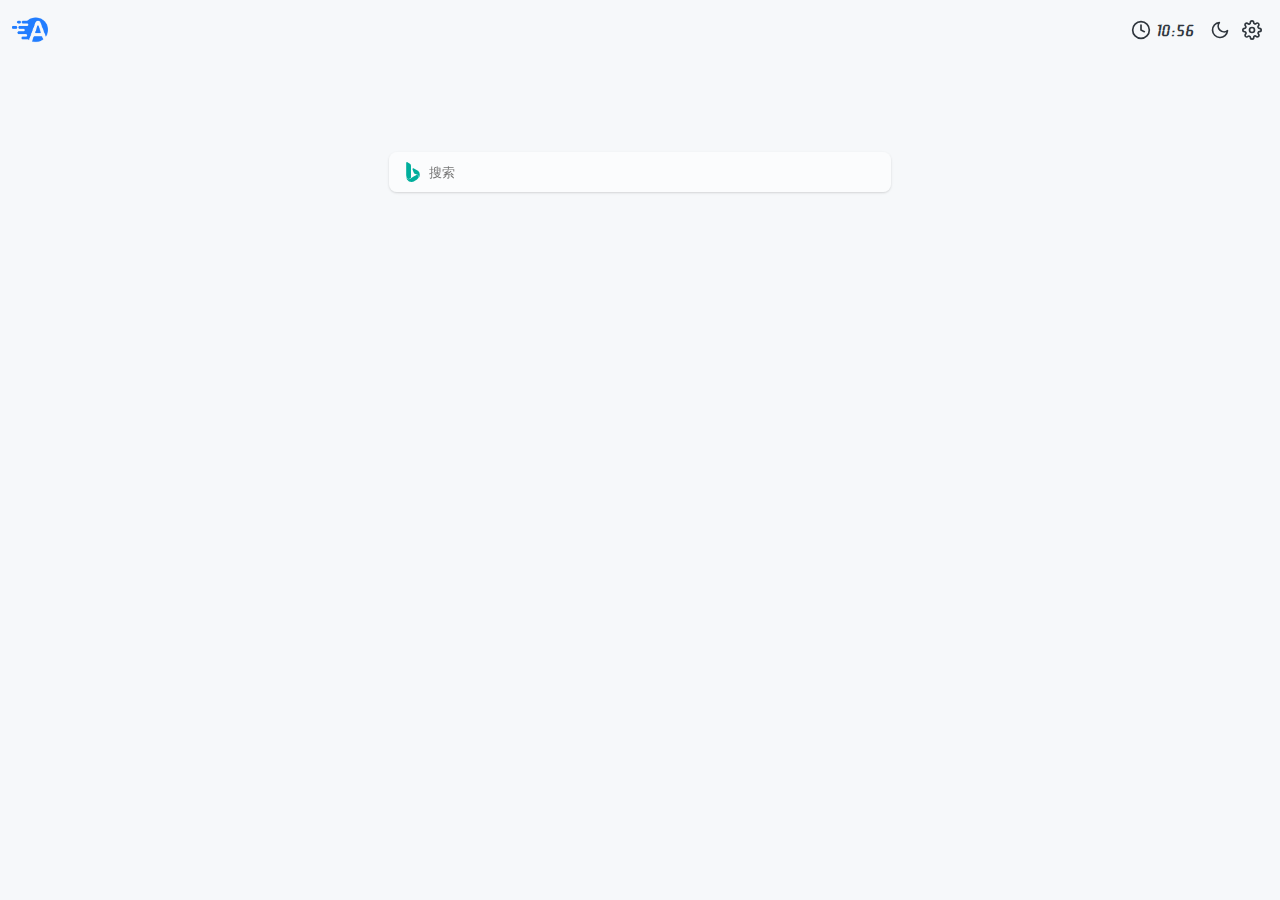
==== index.html @ 86f5be29 "init" ====
<!DOCTYPE html>
<html lang="en">

<head>
    <meta charset="UTF-8">
    <meta name="viewport" content="width=device-width, initial-scale=1.0">
    <link rel="icon" type="image/png" href="img/logo.png">
    <title>Azure Page</title>

    <link rel="stylesheet" href="css/bundle.css">
</head>

<body data-mode="light">
<div id="app" data-blurSearch="true" data-blurExpand="false">
    <header id="app__header">
        <div id="app__icon">
            <img src="./img/logo.png" alt="logo">
        </div>
        <div class="_blank"></div>
        <time id="header__clock">
            <svg xmlns="http://www.w3.org/2000/svg" width="20" height="20" viewBox="0 0 24 24" fill="none"
                 stroke="currentColor" stroke-width="2" stroke-linecap="round" stroke-linejoin="round"
                 class="feather feather-clock">
                <circle cx="12" cy="12" r="10"></circle>
                <polyline points="12 6 12 12 16 14"></polyline>
            </svg>
            <span>00:00</span>
        </time>
        <button class="button button__only-icon" id="app__button-mode"
                onclick="settings.setStoreValue('theme.mode.dark', !store.value.theme.mode.dark)">
            <svg id="icon-sun" xmlns="http://www.w3.org/2000/svg" width="20" height="20" viewBox="0 0 24 24"
                 fill="none" stroke="currentColor" stroke-width="2" stroke-linecap="round" stroke-linejoin="round"
                 class="feather feather-sun">
                <circle cx="12" cy="12" r="5"></circle>
                <line x1="12" y1="1" x2="12" y2="3"></line>
                <line x1="12" y1="21" x2="12" y2="23"></line>
                <line x1="4.22" y1="4.22" x2="5.64" y2="5.64"></line>
                <line x1="18.36" y1="18.36" x2="19.78" y2="19.78"></line>
                <line x1="1" y1="12" x2="3" y2="12"></line>
                <line x1="21" y1="12" x2="23" y2="12"></line>
                <line x1="4.22" y1="19.78" x2="5.64" y2="18.36"></line>
                <line x1="18.36" y1="5.64" x2="19.78" y2="4.22"></line>
            </svg>
            <svg id="icon-moon" xmlns="http://www.w3.org/2000/svg" width="20" height="20" viewBox="0 0 24 24"
                 fill="none" stroke="currentColor" stroke-width="2" stroke-linecap="round" stroke-linejoin="round"
                 class="feather feather-moon">
                <path d="M21 12.79A9 9 0 1 1 11.21 3 7 7 0 0 0 21 12.79z"></path>
            </svg>
        </button>
        <div class="bubble__parentElement" id="app__settings" data-identifier="1692939889540">
            <button class="button button__only-icon" id="app__button-settings"
                    onclick="Bubble.toggle(this.nextElementSibling)">
                <svg xmlns="http://www.w3.org/2000/svg" width="20" height="20" viewBox="0 0 24 24" fill="none"
                     stroke="currentColor" stroke-width="2" stroke-linecap="round" stroke-linejoin="round"
                     class="feather feather-settings">
                    <circle cx="12" cy="12" r="3"></circle>
                    <path
                            d="M19.4 15a1.65 1.65 0 0 0 .33 1.82l.06.06a2 2 0 0 1 0 2.83 2 2 0 0 1-2.83 0l-.06-.06a1.65 1.65 0 0 0-1.82-.33 1.65 1.65 0 0 0-1 1.51V21a2 2 0 0 1-2 2 2 2 0 0 1-2-2v-.09A1.65 1.65 0 0 0 9 19.4a1.65 1.65 0 0 0-1.82.33l-.06.06a2 2 0 0 1-2.83 0 2 2 0 0 1 0-2.83l.06-.06a1.65 1.65 0 0 0 .33-1.82 1.65 1.65 0 0 0-1.51-1H3a2 2 0 0 1-2-2 2 2 0 0 1 2-2h.09A1.65 1.65 0 0 0 4.6 9a1.65 1.65 0 0 0-.33-1.82l-.06-.06a2 2 0 0 1 0-2.83 2 2 0 0 1 2.83 0l.06.06a1.65 1.65 0 0 0 1.82.33H9a1.65 1.65 0 0 0 1-1.51V3a2 2 0 0 1 2-2 2 2 0 0 1 2 2v.09a1.65 1.65 0 0 0 1 1.51 1.65 1.65 0 0 0 1.82-.33l.06-.06a2 2 0 0 1 2.83 0 2 2 0 0 1 0 2.83l-.06.06a1.65 1.65 0 0 0-.33 1.82V9a1.65 1.65 0 0 0 1.51 1H21a2 2 0 0 1 2 2 2 2 0 0 1-2 2h-.09a1.65 1.65 0 0 0-1.51 1z">
                    </path>
                </svg>
            </button>
            <div class="bubble bubble__position-bottom-right">
                <div class="bubble__container">
                    <button class="button button__icon-text button__background-hover-normal" id="app__settings__routine"
                            data-settings="routine"
                            onclick="Bubble.toggle(this.parentElement.parentElement); masking.open('routine');">
                        <svg xmlns="http://www.w3.org/2000/svg" width="16" height="16" viewBox="0 0 24 24"
                             fill="none" stroke="currentColor" stroke-width="2" stroke-linecap="round"
                             stroke-linejoin="round" class="feather feather-tool">
                            <path
                                    d="M14.7 6.3a1 1 0 0 0 0 1.4l1.6 1.6a1 1 0 0 0 1.4 0l3.77-3.77a6 6 0 0 1-7.94 7.94l-6.91 6.91a2.12 2.12 0 0 1-3-3l6.91-6.91a6 6 0 0 1 7.94-7.94l-3.76 3.76z">
                            </path>
                        </svg>
                        <span class="button__text">常规设置</span>
                    </button>
                    <button class="button button__icon-text button__background-hover-normal" id="app__settings__engine"
                            data-settings="engine"
                            onclick="Bubble.toggle(this.parentElement.parentElement); masking.open('engine');">
                        <svg xmlns="http://www.w3.org/2000/svg" width="16" height="16" viewBox="0 0 24 24"></svg>
                        <span class="button__text">搜索引擎</span>
                    </button>
                    <button class="button button__icon-text button__background-hover-normal"
                            id="app__settings__wallpaper" data-settings="wallpaper"
                            onclick="Bubble.toggle(this.parentElement.parentElement); masking.open('wallpaper');">
                        <svg xmlns="http://www.w3.org/2000/svg" width="16" height="16" viewBox="0 0 24 24"
                             fill="none" stroke="currentColor" stroke-width="2" stroke-linecap="round"
                             stroke-linejoin="round" class="feather feather-image">
                            <rect x="3" y="3" width="18" height="18" rx="2" ry="2"></rect>
                            <circle cx="8.5" cy="8.5" r="1.5"></circle>
                            <polyline points="21 15 16 10 5 21"></polyline>
                        </svg>
                        <span class="button__text">壁纸图片</span>
                    </button>
                    <div class="divide" data-direction="row">
                        <div></div>
                    </div>
                    <button class="button button__icon-text button__background-hover-normal"
                            id="app__settings__about" data-settings="about"
                            onclick="Bubble.toggle(this.parentElement.parentElement); masking.open('about');">
                        <svg xmlns="http://www.w3.org/2000/svg" width="24" height="24" viewBox="0 0 24 24"
                             fill="none" stroke="currentColor" stroke-width="2" stroke-linecap="round"
                             stroke-linejoin="round" class="feather feather-info">
                            <circle cx="12" cy="12" r="10"></circle>
                            <line x1="12" y1="16" x2="12" y2="12"></line>
                            <line x1="12" y1="8" x2="12.01" y2="8"></line>
                        </svg>
                        <span class="button__text">关于</span>
                    </button>
                </div>
            </div>
        </div>
    </header>
    <main id="app__title">
        <svg width="406" height="40" viewBox="0 0 406 40" fill="none" xmlns="http://www.w3.org/2000/svg">
            <path d="M29.7266 38.9375C24.5234 38.9375 21.9219 37.2109 21.9219 33.7578C21.9219 31.7891 23.1641 27.8594 25.6484 21.9688C28.1328 16.0625 29.375 11.9688 29.375 9.6875C29.375 8.40625 28.8984 7.5 27.9453 6.96875C27.0078 6.42188 25.6406 6.14844 23.8438 6.14844C22.0625 6.14844 20.25 6.30469 18.4062 6.61719C16.5625 6.92969 15.375 7.08594 14.8438 7.08594C14.3281 7.08594 14.0703 6.85156 14.0703 6.38281C14.0703 5.77344 15.1719 4.96875 17.375 3.96875C21.6094 2.03125 26.2734 1.0625 31.3672 1.0625C35.3984 1.0625 38.4141 1.78906 40.4141 3.24219C42.4297 4.69531 43.4375 7.05469 43.4375 10.3203C43.4375 12.2578 43.0938 14.6875 42.4062 17.6094C41.7188 20.5156 41.0312 23.25 40.3438 25.8125C39.6719 28.375 39.3359 30.1328 39.3359 31.0859C39.3359 32.0391 39.5156 32.7031 39.875 33.0781C40.3281 33.5469 41.2031 33.7812 42.5 33.7812C43.2969 33.7812 43.7422 33.8672 43.8359 34.0391C43.9453 34.2109 44 34.3906 44 34.5781C44 35.2969 43.6719 35.8828 43.0156 36.3359C40.5312 38.0703 36.1016 38.9375 29.7266 38.9375ZM16.0859 21.9688L22.0859 21.8281C23.1797 21.8281 23.7266 22.1484 23.7266 22.7891C23.7266 23.2422 23.4688 23.6016 22.9531 23.8672C21.1406 24.7891 18.0156 25.375 13.5781 25.625C12.3125 28.125 11.6797 30.3203 11.6797 32.2109C11.6797 33.0547 11.7891 33.8359 12.0078 34.5547C12.2266 35.2578 12.3359 35.7656 12.3359 36.0781C12.3359 36.9062 11.8125 37.4688 10.7656 37.7656C9.71875 38.0469 8.17969 38.1875 6.14844 38.1875C4.13281 38.1875 2.80469 38.0078 2.16406 37.6484C1.52344 37.2734 1.20312 36.6172 1.20312 35.6797C1.20312 33.9297 1.71094 32 2.72656 29.8906C3.75781 27.7812 5.07031 25.7656 6.66406 23.8438C8.25781 21.9062 10.0234 20.0078 11.9609 18.1484C13.8984 16.2891 15.7812 14.6875 17.6094 13.3438C21.6719 10.3281 24.4375 8.82031 25.9062 8.82031C26.5781 8.82031 26.9141 9.02344 26.9141 9.42969C26.9141 9.83594 26.5859 10.2891 25.9297 10.7891C24.5391 11.8047 22.875 13.3516 20.9375 15.4297C19 17.5078 17.2734 19.6875 15.7578 21.9688H16.0859Z"
                  stroke="currentColor" stroke-width="2"/>
            <path d="M71.0234 15.8281C72.2578 14.125 73.1562 13.2734 73.7188 13.2734C74.2969 13.2734 75.5547 13.4297 77.4922 13.7422C79.4453 14.0391 81.4062 14.4922 83.375 15.1016C85.3594 15.6953 86.3516 16.3047 86.3516 16.9297C86.3516 17.6953 85.75 18.7031 84.5469 19.9531C81.9375 22.7188 76.7812 26.8594 69.0781 32.375C68.0312 33.125 67.2969 33.6562 66.875 33.9688C69.5 34.1562 72.0312 34.25 74.4688 34.25C79.5 34.25 83.7969 33.5078 87.3594 32.0234C88.5 31.5547 89.2734 31.3203 89.6797 31.3203C90.2734 31.3203 90.5703 31.5781 90.5703 32.0938C90.5703 32.8281 89.0156 34.0156 85.9062 35.6562C84.5469 36.375 82.8516 37.0625 80.8203 37.7188C78.7891 38.375 76.9609 38.7031 75.3359 38.7031C73.7266 38.7031 72.1719 38.5938 70.6719 38.375C69.1875 38.1562 68.0156 37.9219 67.1562 37.6719C66.2969 37.4219 65.5312 37.1875 64.8594 36.9688C64.1875 36.75 63.7969 36.6406 63.6875 36.6406C63.5781 36.6406 63.2969 36.8203 62.8438 37.1797C61.4844 38.2578 60.4297 38.7969 59.6797 38.7969C58.9453 38.7969 57.2891 38.5391 54.7109 38.0234C52.1328 37.5234 49.9609 37.0547 48.1953 36.6172C46.4297 36.1797 45.5469 35.3828 45.5469 34.2266C45.5469 33.7422 45.7656 33.2891 46.2031 32.8672C46.6406 32.4297 47.4375 31.875 48.5938 31.2031C49.7656 30.5156 51.0938 29.7578 52.5781 28.9297C56.6875 26.6641 61.5703 23.4922 67.2266 19.4141C66.4609 19.3672 65.5078 19.3438 64.3672 19.3438C63.2422 19.3438 61.9922 19.5078 60.6172 19.8359C59.2422 20.1641 58.0703 20.5703 57.1016 21.0547C56.1328 21.5234 55.2578 22 54.4766 22.4844C52.6172 23.6094 51.5156 24.1719 51.1719 24.1719C50.8438 24.1719 50.5703 24.0469 50.3516 23.7969C50.1484 23.5469 50.0469 23.1875 50.0469 22.7188C50.0469 22.25 50.5625 20.8359 51.5938 18.4766C52.6406 16.1016 53.4219 14.6719 53.9375 14.1875C54.4688 13.6875 54.9844 13.3906 55.4844 13.2969C56 13.1875 56.7344 13.1328 57.6875 13.1328C58.6562 13.1328 60.9453 13.7266 64.5547 14.9141C68.1797 16.0859 70.0625 16.6719 70.2031 16.6719C70.3438 16.6719 70.6172 16.3906 71.0234 15.8281Z"
                  stroke="currentColor" stroke-width="2"/>
            <path d="M95.5391 13.8828L106.133 13.625C106.539 13.625 106.844 13.75 107.047 14C107.25 14.2344 107.352 14.5938 107.352 15.0781C107.352 15.5469 106.914 16.7812 106.039 18.7812C105.18 20.7656 104.312 22.8828 103.438 25.1328C102.562 27.3672 102.125 29 102.125 30.0312C102.125 31.9688 103.156 32.9375 105.219 32.9375C106.203 32.9375 107.281 32.8125 108.453 32.5625C108.828 31.2344 109.453 29.4766 110.328 27.2891C112.547 21.8047 113.883 17.6328 114.336 14.7734C114.414 14.1953 114.828 13.9062 115.578 13.9062C117.844 13.9062 120.227 13.8594 122.727 13.7656C125.227 13.6719 126.664 13.625 127.039 13.625C127.43 13.625 127.727 13.7344 127.93 13.9531C128.148 14.1562 128.258 14.3516 128.258 14.5391C128.258 15.2891 127.773 16.875 126.805 19.2969C125.836 21.7188 124.867 24.2266 123.898 26.8203C122.93 29.3984 122.445 31.2812 122.445 32.4688C122.445 33.6562 122.969 34.25 124.016 34.25C125.078 34.25 126.539 33.9688 128.398 33.4062C130.273 32.8281 131.578 32.3359 132.312 31.9297C133.062 31.5234 133.547 31.3203 133.766 31.3203C134.359 31.3203 134.656 31.6016 134.656 32.1641C134.656 32.7266 134.234 33.2656 133.391 33.7812C132.562 34.2812 131.555 34.7969 130.367 35.3281C129.195 35.8438 127.781 36.3906 126.125 36.9688C122.312 38.2812 118.43 38.9375 114.477 38.9375C110.523 38.9375 108.297 37.875 107.797 35.75C106.281 36.375 105.039 36.8672 104.07 37.2266C103.102 37.5703 101.758 37.9375 100.039 38.3281C98.3203 38.7344 96.7422 38.9375 95.3047 38.9375C90.7109 38.9375 88.4141 37.0625 88.4141 33.3125C88.4141 32.0156 88.6641 30.4453 89.1641 28.6016C89.6641 26.7422 90.2188 25.0625 90.8281 23.5625C92.4375 19.5781 93.2422 17.1094 93.2422 16.1562C93.2422 15.1875 93.3828 14.5703 93.6641 14.3047C93.9453 14.0234 94.5703 13.8828 95.5391 13.8828Z"
                  stroke="currentColor" stroke-width="2"/>
            <path d="M139.109 13.8828L150.219 13.625C150.625 13.625 150.93 13.75 151.133 14C151.336 14.2344 151.438 14.4531 151.438 14.6562C151.438 14.8594 151.383 15.1953 151.273 15.6641C151.164 16.1328 151.023 16.7031 150.852 17.375C150.68 18.0312 150.57 18.4531 150.523 18.6406C151.742 17.1875 153.266 15.9062 155.094 14.7969C156.922 13.6875 158.531 13.1328 159.922 13.1328C162.875 13.1328 164.352 13.7734 164.352 15.0547C164.352 16.3203 163.953 17.8438 163.156 19.625C162.359 21.3906 161.609 22.5547 160.906 23.1172C160.562 23.3672 160.141 23.4922 159.641 23.4922C159.156 23.4922 158.703 23.3359 158.281 23.0234C156.391 21.6172 154.328 20.9141 152.094 20.9141C151.234 20.9141 150.484 20.9766 149.844 21.1016C149.234 23.1953 148.266 26.2734 146.938 30.3359C145.609 34.3828 144.875 36.6406 144.734 37.1094C144.5 37.8438 144.062 38.2109 143.422 38.2109C141.156 38.2109 138.727 38.3281 136.133 38.5625C133.539 38.8125 132.047 38.9375 131.656 38.9375C131.281 38.9375 130.984 38.8281 130.766 38.6094C130.562 38.4062 130.461 38.1641 130.461 37.8828C130.461 37.5859 130.789 36.5391 131.445 34.7422C132.117 32.9297 132.852 30.9844 133.648 28.9062C134.461 26.8281 135.195 24.5469 135.852 22.0625C136.523 19.5781 136.859 17.5391 136.859 15.9453L136.836 15.0547C136.836 14.2734 137.594 13.8828 139.109 13.8828Z"
                  stroke="currentColor" stroke-width="2"/>
            <path d="M201.875 31.3203C202.422 31.3203 202.695 31.5781 202.695 32.0938C202.695 32.5938 202.32 33.0625 201.57 33.5C200.836 33.9219 199.922 34.3828 198.828 34.8828C197.734 35.3672 196.227 35.9453 194.305 36.6172C189.883 38.1641 184.891 38.9375 179.328 38.9375C168.766 38.9375 163.484 35.6875 163.484 29.1875C163.484 26.0156 164.484 23.2031 166.484 20.75C168.5 18.2812 171.195 16.3984 174.57 15.1016C177.945 13.7891 181.625 13.1328 185.609 13.1328C189.594 13.1328 192.508 13.75 194.352 14.9844C196.211 16.2188 197.141 17.9141 197.141 20.0703C197.141 22.2891 196.25 24.1016 194.469 25.5078C192.703 26.9141 190.352 27.9609 187.414 28.6484C184.461 29.3359 181.078 29.8203 177.266 30.1016C177.516 32.5234 179.25 34.0312 182.469 34.625C183.297 34.7656 184.172 34.8359 185.094 34.8359C188.75 34.8359 194.023 33.7344 200.914 31.5312C201.336 31.3906 201.656 31.3203 201.875 31.3203ZM177.289 27.5234C180.008 26.7734 182.156 25.625 183.734 24.0781C185.312 22.5312 186.102 20.6641 186.102 18.4766C186.102 17.8984 185.914 17.4375 185.539 17.0938C185.164 16.75 184.594 16.5781 183.828 16.5781C183.078 16.5781 182.289 16.9062 181.461 17.5625C180.648 18.2188 179.961 19.0781 179.398 20.1406C178.211 22.3438 177.508 24.8047 177.289 27.5234Z"
                  stroke="currentColor" stroke-width="2"/>
            <path d="M226.438 9.24219L223.672 9.80469C223.328 9.80469 223.07 9.75781 222.898 9.66406C222.727 9.57031 222.641 9.375 222.641 9.07812C222.641 8.375 223.359 7.4375 224.797 6.26562C226.234 5.07812 228.219 3.99219 230.75 3.00781C233.281 2.02344 235.562 1.53125 237.594 1.53125C239.625 1.53125 241.07 1.88281 241.93 2.58594C242.805 3.28906 243.242 4.51562 243.242 6.26562C243.242 8 242.883 9.97656 242.164 12.1953C241.445 14.4141 240.414 17.1641 239.07 20.4453L243.148 20.3281C244.242 20.3281 244.789 20.6484 244.789 21.2891C244.789 21.7422 244.531 22.1016 244.016 22.3672C242.672 23.0547 240.555 23.5703 237.664 23.9141C236.57 26.6484 235.727 28.9219 235.133 30.7344C234.555 32.5469 234.266 34.0234 234.266 35.1641L234.336 36.7109C234.336 37.1953 234.07 37.5781 233.539 37.8594C233.008 38.1406 232.453 38.2812 231.875 38.2812L222.477 38.4219C220.742 38.4219 219.688 38.125 219.312 37.5312C219.141 37.2344 219.055 36.7812 219.055 36.1719C219.055 35.5469 219.188 34.6641 219.453 33.5234C219.719 32.3672 220.562 30.1094 221.984 26.75C223.422 23.375 224.727 20.2344 225.898 17.3281C227.086 14.4219 227.68 12.5078 227.68 11.5859C227.68 10.6484 227.578 10.0234 227.375 9.71094C227.172 9.39844 226.859 9.24219 226.438 9.24219ZM254.703 38.2812L246.008 38.4219C244.273 38.4219 243.219 38.125 242.844 37.5312C242.672 37.2344 242.586 36.8594 242.586 36.4062C242.586 34.9375 243.156 32.3594 244.297 28.6719C245.438 24.9688 246.672 21.0625 248 16.9531C249.344 12.8438 250.125 10.1016 250.344 8.72656C250.562 7.35156 250.672 6.13281 250.672 5.07031C250.672 4.00781 250.906 3.33594 251.375 3.05469C251.859 2.75781 252.789 2.60938 254.164 2.60938C255.555 2.60938 257.227 2.53906 259.18 2.39844C261.133 2.25781 262.438 2.1875 263.094 2.1875C263.766 2.1875 264.258 2.375 264.57 2.75C264.898 3.10938 265.062 3.57031 265.062 4.13281C265.062 6.88281 264.125 10.8125 262.25 15.9219C261.469 18.0625 260.688 20.2188 259.906 22.3906C258.016 27.5781 257.07 31.8594 257.07 35.2344L257.164 36.7109C257.164 37.1953 256.898 37.5781 256.367 37.8594C255.836 38.1406 255.281 38.2812 254.703 38.2812Z"
                  stroke="currentColor" stroke-width="2"/>
            <path d="M270.102 36.4297C267.164 34.6641 265.695 31.9844 265.695 28.3906C265.695 26.5156 266.078 24.7578 266.844 23.1172C267.625 21.4609 268.688 20.0312 270.031 18.8281C271.391 17.625 272.969 16.5938 274.766 15.7344C278.359 14 282.477 13.1328 287.117 13.1328C296.242 13.1328 301.172 16.0234 301.906 21.8047C303 22.1641 304.125 22.3438 305.281 22.3438C306.453 22.3438 307.43 22.2578 308.211 22.0859C308.992 21.9141 309.727 21.6562 310.414 21.3125C311.117 20.9688 311.617 20.7969 311.914 20.7969C312.508 20.7969 312.805 21.0859 312.805 21.6641C312.805 22.2422 312.344 22.8438 311.422 23.4688C309.688 24.6562 307.391 25.25 304.531 25.25C303.453 25.25 302.578 25.1953 301.906 25.0859C301.406 29.0234 299.375 32.2969 295.812 34.9062C294.109 36.1562 292.016 37.1406 289.531 37.8594C287.062 38.5781 284.5 38.9375 281.844 38.9375C279.203 38.9375 276.938 38.7266 275.047 38.3047C273.156 37.8984 271.508 37.2734 270.102 36.4297ZM278.609 30.4531C278.609 33.3438 279.664 34.7891 281.773 34.7891C283.117 34.7891 284.367 34.0547 285.523 32.5859C286.695 31.1172 287.602 29.2969 288.242 27.125C288.898 24.9531 289.227 22.7422 289.227 20.4922C289.227 18.2266 288.438 17.0938 286.859 17.0938C285.484 17.0938 284.148 17.7422 282.852 19.0391C281.57 20.3359 280.539 22.0234 279.758 24.1016C278.992 26.1641 278.609 28.2812 278.609 30.4531Z"
                  stroke="currentColor" stroke-width="2"/>
            <path d="M313.227 13.8828L324.336 13.625C324.742 13.625 325.047 13.75 325.25 14C325.453 14.2344 325.555 14.5312 325.555 14.8906C325.555 15.2344 325.469 15.7969 325.297 16.5781C329.469 14.2812 333.102 13.1328 336.195 13.1328C337.539 13.1328 338.781 13.4688 339.922 14.1406C341.078 14.8125 341.828 15.8047 342.172 17.1172C347.266 14.4609 351.484 13.1328 354.828 13.1328C356.297 13.1328 357.594 13.5469 358.719 14.375C359.922 15.2812 360.523 16.5625 360.523 18.2188C360.523 19.8594 360.234 21.5938 359.656 23.4219C359.094 25.2344 358.523 26.9297 357.945 28.5078C357.383 30.0859 357.102 31.2031 357.102 31.8594C357.102 32.5 357.266 32.9844 357.594 33.3125C357.922 33.6406 358.359 33.8047 358.906 33.8047C360.922 33.8047 363.422 33.1016 366.406 31.6953C366.969 31.4453 367.398 31.3203 367.695 31.3203C368.398 31.3203 368.75 31.6016 368.75 32.1641C368.75 32.6641 368.445 33.1406 367.836 33.5938C367.242 34.0312 366.375 34.5156 365.234 35.0469C364.094 35.5781 362.68 36.1484 360.992 36.7578C359.32 37.3672 357.352 37.8828 355.086 38.3047C352.82 38.7266 350.797 38.9375 349.016 38.9375C347.25 38.9375 345.93 38.6406 345.055 38.0469C344.18 37.4531 343.742 36.6875 343.742 35.75C343.742 34.8125 344.039 33.4062 344.633 31.5312C345.242 29.6562 345.852 27.8047 346.461 25.9766C347.07 24.1328 347.375 22.7969 347.375 21.9688C347.375 21.125 347.172 20.5234 346.766 20.1641C346.359 19.7891 345.75 19.6016 344.938 19.6016C344.141 19.6016 343.258 19.7266 342.289 19.9766C342.039 22.6484 341 26.7188 339.172 32.1875C338.406 34.4844 337.977 35.9219 337.883 36.5C337.789 37.0781 337.727 37.4141 337.695 37.5078C337.664 37.5859 337.609 37.6953 337.531 37.8359C337.391 38.0859 337.094 38.2109 336.641 38.2109C334.391 38.2109 332.164 38.25 329.961 38.3281C327.773 38.4219 326.359 38.4688 325.719 38.4688C325.094 38.4688 324.781 38.1016 324.781 37.3672C324.781 36.6328 325.023 35.5391 325.508 34.0859C325.992 32.6328 326.531 31.1875 327.125 29.75C328.672 25.9375 329.445 23.0938 329.445 21.2188C329.445 19.8281 328.539 19.1328 326.727 19.1328C325.961 19.1328 325.234 19.2578 324.547 19.5078C323.938 21.5859 322.883 24.875 321.383 29.375C319.898 33.875 319.062 36.4062 318.875 36.9688C318.625 37.7969 318.18 38.2109 317.539 38.2109L305.492 38.4688C305.32 38.4688 305.125 38.3594 304.906 38.1406C304.703 37.9375 304.602 37.6953 304.602 37.4141C304.602 37.1172 304.93 36.0938 305.586 34.3438C306.258 32.5781 306.992 30.6875 307.789 28.6719C308.586 26.6406 309.312 24.4141 309.969 21.9922C310.641 19.5547 310.977 17.5391 310.977 15.9453L310.953 15.0547C310.953 14.2734 311.711 13.8828 313.227 13.8828Z"
                  stroke="currentColor" stroke-width="2"/>
            <path d="M403.953 31.3203C404.5 31.3203 404.773 31.5781 404.773 32.0938C404.773 32.5938 404.398 33.0625 403.648 33.5C402.914 33.9219 402 34.3828 400.906 34.8828C399.812 35.3672 398.305 35.9453 396.383 36.6172C391.961 38.1641 386.969 38.9375 381.406 38.9375C370.844 38.9375 365.562 35.6875 365.562 29.1875C365.562 26.0156 366.562 23.2031 368.562 20.75C370.578 18.2812 373.273 16.3984 376.648 15.1016C380.023 13.7891 383.703 13.1328 387.688 13.1328C391.672 13.1328 394.586 13.75 396.43 14.9844C398.289 16.2188 399.219 17.9141 399.219 20.0703C399.219 22.2891 398.328 24.1016 396.547 25.5078C394.781 26.9141 392.43 27.9609 389.492 28.6484C386.539 29.3359 383.156 29.8203 379.344 30.1016C379.594 32.5234 381.328 34.0312 384.547 34.625C385.375 34.7656 386.25 34.8359 387.172 34.8359C390.828 34.8359 396.102 33.7344 402.992 31.5312C403.414 31.3906 403.734 31.3203 403.953 31.3203ZM379.367 27.5234C382.086 26.7734 384.234 25.625 385.812 24.0781C387.391 22.5312 388.18 20.6641 388.18 18.4766C388.18 17.8984 387.992 17.4375 387.617 17.0938C387.242 16.75 386.672 16.5781 385.906 16.5781C385.156 16.5781 384.367 16.9062 383.539 17.5625C382.727 18.2188 382.039 19.0781 381.477 20.1406C380.289 22.3438 379.586 24.8047 379.367 27.5234Z"
                  stroke="currentColor" stroke-width="2"/>
        </svg>
    </main>
    <main id="app__time">
        <time id="app__clock">00:00</time>
    </main>
    <main id="app__search" class="bubble__parentElement" data-identifier="1692939911589">
        <div class="bubble__parentElement" id="engine__selector" data-identifier="1692939923104">
            <button class="button button__only-icon" id="search__engine" data-website="https://www.bing.com/search?q="
                    onclick="Bubble.toggle(this.nextElementSibling)">
                <svg role="img" width="20" height="20" fill="#00AE9C" viewBox="0 0 24 24"
                     xmlns="http://www.w3.org/2000/svg">
                    <path d="M20.176 15.406a6.48 6.48 0 01-1.736 4.414c1.338-1.47.803-3.869-1.003-4.635-.862-.305-2.488-.85-3.367-1.158a1.834 1.834 0 01-.932-.818c-.381-.975-1.163-2.968-1.548-3.948-.095-.285-.31-.625-.265-.938.046-.598.724-1.003 1.276-.754l3.682 1.888c.621.292 1.305.692 1.796 1.172a6.486 6.486 0 012.097 4.777zm-1.44 1.888c-.264-1.194-1.135-1.744-2.216-2.028-1.527.902-4.853 2.878-6.952 4.13-1.103.68-2.13 1.35-2.919 1.242a2.866 2.866 0 01-2.77-2.325c-.012-.048-.008-.03-.001.01a6.4 6.4 0 00.947 2.653 6.498 6.498 0 005.486 3.022c1.908.062 3.536-1.153 5.099-2.096.292-.188.804-.496 1.332-.831l1.423-1.51c.553-.577.764-1.426.571-2.267zm-12.04 2.97c.422 0 .822-.1 1.173-.29.355-.215.964-.579 1.7-1.018L9.57 4.502c0-.99-.497-1.864-1.257-2.382-.08-.059-2.91-1.901-2.99-1.956-.605-.432-1.523.045-1.5.797v14.887l.417 2.36a2.488 2.488 0 002.455 2.056z"/>
                </svg>
            </button>
            <div class="bubble bubble__position-bottom-left" id="engine__selector__options">
                <div class="bubble__container">
                    <button class="button button__icon-text button__background-hover-normal engine__selector__option"
                            data-website="https://www.bing.com/search?q="
                            onclick="Bubble.toggle(this.parentElement.parentElement); search.setWebsite(this);">
                        <svg role="img" width="16" height="16" fill="#00AE9C" viewBox="0 0 24 24"
                             xmlns="http://www.w3.org/2000/svg">
                            <path d="M20.176 15.406a6.48 6.48 0 01-1.736 4.414c1.338-1.47.803-3.869-1.003-4.635-.862-.305-2.488-.85-3.367-1.158a1.834 1.834 0 01-.932-.818c-.381-.975-1.163-2.968-1.548-3.948-.095-.285-.31-.625-.265-.938.046-.598.724-1.003 1.276-.754l3.682 1.888c.621.292 1.305.692 1.796 1.172a6.486 6.486 0 012.097 4.777zm-1.44 1.888c-.264-1.194-1.135-1.744-2.216-2.028-1.527.902-4.853 2.878-6.952 4.13-1.103.68-2.13 1.35-2.919 1.242a2.866 2.866 0 01-2.77-2.325c-.012-.048-.008-.03-.001.01a6.4 6.4 0 00.947 2.653 6.498 6.498 0 005.486 3.022c1.908.062 3.536-1.153 5.099-2.096.292-.188.804-.496 1.332-.831l1.423-1.51c.553-.577.764-1.426.571-2.267zm-12.04 2.97c.422 0 .822-.1 1.173-.29.355-.215.964-.579 1.7-1.018L9.57 4.502c0-.99-.497-1.864-1.257-2.382-.08-.059-2.91-1.901-2.99-1.956-.605-.432-1.523.045-1.5.797v14.887l.417 2.36a2.488 2.488 0 002.455 2.056z"/>
                        </svg>
                        <span class="button__text">Bing</span>
                    </button>
                    <button class="button button__icon-text button__background-hover-normal engine__selector__option"
                            data-website="https://www.google.com/search?q="
                            onclick="Bubble.toggle(this.parentElement.parentElement); search.setWebsite(this);">
                        <svg xmlns="http://www.w3.org/2000/svg" aria-label="Chrome" width="16" height="16"
                             role="img" viewBox="0 0 512 512">
                            <path d="M256 140h228A256 256 0 0 1 244 511.7" fill="#fc4"/>
                            <path d="M357 314 244 511.7A256 256 0 0 1 40 118" fill="#0f9d58"/>
                            <path d="M256 140h228A256 256 1 0 0 40 118L155 314" fill="#db4437"/>
                            <circle cx="256" cy="256" r="105" fill="#4285f4" stroke="#f1f1f1" stroke-width="24"/>
                        </svg>
                        <span class="button__text">Google</span>
                    </button>
                    <button class="button button__icon-text button__background-hover-normal engine__selector__option"
                            data-website="https://www.baidu.com/s?ie=utf-8&word="
                            onclick="Bubble.toggle(this.parentElement.parentElement); search.setWebsite(this);">
                        <svg role="img" width="16" height="16" fill="#2932E1" viewBox="0 0 24 24"
                             xmlns="http://www.w3.org/2000/svg">
                            <path d="M9.154 0C7.71 0 6.54 1.658 6.54 3.707c0 2.051 1.171 3.71 2.615 3.71 1.446 0 2.614-1.659 2.614-3.71C11.768 1.658 10.6 0 9.154 0zm7.025.594C14.86.58 13.347 2.589 13.2 3.927c-.187 1.745.25 3.487 2.179 3.735 1.933.25 3.175-1.806 3.422-3.364.252-1.555-.995-3.364-2.362-3.674a1.218 1.218 0 0 0-.261-.03zM3.582 5.535a2.811 2.811 0 0 0-.156.008c-2.118.19-2.428 3.24-2.428 3.24-.287 1.41.686 4.425 3.297 3.864 2.617-.561 2.262-3.68 2.183-4.362-.125-1.018-1.292-2.773-2.896-2.75zm16.534 1.753c-2.308 0-2.617 2.119-2.617 3.616 0 1.43.121 3.425 2.988 3.362 2.867-.063 2.553-3.238 2.553-3.988 0-.745-.62-2.99-2.924-2.99zm-8.264 2.478c-1.424.014-2.708.925-3.323 1.947-1.118 1.868-2.863 3.05-3.112 3.363-.25.309-3.61 2.116-2.864 5.42.746 3.301 3.365 3.237 3.365 3.237s1.93.19 4.171-.31c2.24-.495 4.17.123 4.17.123s5.233 1.748 6.665-1.616c1.43-3.364-.808-5.109-.808-5.109s-2.99-2.306-4.736-4.798c-1.072-1.665-2.348-2.268-3.528-2.257zm-2.234 3.84l1.542.024v8.197H7.758c-1.47-.291-2.055-1.292-2.13-1.462-.072-.173-.488-.976-.268-2.343.635-2.049 2.447-2.196 2.447-2.196h1.81zm3.964 2.39v3.881c.096.413.612.488.612.488h1.614v-4.343h1.689v5.782h-3.915c-1.517-.39-1.59-1.465-1.59-1.465v-4.317zm-5.458 1.147c-.66.197-.978.708-1.05.928-.076.22-.247.78-.1 1.269.294 1.095 1.248 1.144 1.248 1.144h1.37v-3.34z"/>
                        </svg>
                        <span class="button__text">Baidu</span>
                    </button>
                    <div class="divide" data-direction="row">
                        <div></div>
                    </div>
                    <button class="button button__icon-text button__background-hover-normal engine__selector__option"
                            data-website="https://github.com/search?q=#&type=repositories"
                            onclick="Bubble.toggle(this.parentElement.parentElement); search.setWebsite(this);">
                        <svg role="img" viewBox="0 0 24 24" width="16" height="16" fill="#181717"
                             xmlns="http://www.w3.org/2000/svg">
                            <path d="M12 .297c-6.63 0-12 5.373-12 12 0 5.303 3.438 9.8 8.205 11.385.6.113.82-.258.82-.577 0-.285-.01-1.04-.015-2.04-3.338.724-4.042-1.61-4.042-1.61C4.422 18.07 3.633 17.7 3.633 17.7c-1.087-.744.084-.729.084-.729 1.205.084 1.838 1.236 1.838 1.236 1.07 1.835 2.809 1.305 3.495.998.108-.776.417-1.305.76-1.605-2.665-.3-5.466-1.332-5.466-5.93 0-1.31.465-2.38 1.235-3.22-.135-.303-.54-1.523.105-3.176 0 0 1.005-.322 3.3 1.23.96-.267 1.98-.399 3-.405 1.02.006 2.04.138 3 .405 2.28-1.552 3.285-1.23 3.285-1.23.645 1.653.24 2.873.12 3.176.765.84 1.23 1.91 1.23 3.22 0 4.61-2.805 5.625-5.475 5.92.42.36.81 1.096.81 2.22 0 1.606-.015 2.896-.015 3.286 0 .315.21.69.825.57C20.565 22.092 24 17.592 24 12.297c0-6.627-5.373-12-12-12"/>
                        </svg>
                        <span class="button__text">Github</span>
                    </button>
                    <button class="button button__icon-text button__background-hover-normal engine__selector__option"
                            data-website="https://search.gitee.com/?skin=rec&type=repository&q="
                            onclick="Bubble.toggle(this.parentElement.parentElement); search.setWebsite(this);">
                        <svg role="img" viewBox="0 0 24 24" width="16" height="16" fill="#C71D23"
                             xmlns="http://www.w3.org/2000/svg">
                            <path d="M11.984 0A12 12 0 0 0 0 12a12 12 0 0 0 12 12 12 12 0 0 0 12-12A12 12 0 0 0 12 0a12 12 0 0 0-.016 0zm6.09 5.333c.328 0 .593.266.592.593v1.482a.594.594 0 0 1-.593.592H9.777c-.982 0-1.778.796-1.778 1.778v5.63c0 .327.266.592.593.592h5.63c.982 0 1.778-.796 1.778-1.778v-.296a.593.593 0 0 0-.592-.593h-4.15a.592.592 0 0 1-.592-.592v-1.482a.593.593 0 0 1 .593-.592h6.815c.327 0 .593.265.593.592v3.408a4 4 0 0 1-4 4H5.926a.593.593 0 0 1-.593-.593V9.778a4.444 4.444 0 0 1 4.445-4.444h8.296Z"/>
                        </svg>
                        <span class="button__text">Gitee</span>
                    </button>
                    <div class="divide" data-direction="row">
                        <div></div>
                    </div>
                    <button class="button button__icon-text button__background-hover-normal engine__selector__option"
                            data-website="https://store.steampowered.com/search/?term="
                            onclick="Bubble.toggle(this.parentElement.parentElement); search.setWebsite(this);">
                        <svg role="img" viewBox="0 0 24 24" width="16" height="16" fill="#000000"
                             xmlns="http://www.w3.org/2000/svg">
                            <path d="M11.979 0C5.678 0 .511 4.86.022 11.037l6.432 2.658c.545-.371 1.203-.59 1.912-.59.063 0 .125.004.188.006l2.861-4.142V8.91c0-2.495 2.028-4.524 4.524-4.524 2.494 0 4.524 2.031 4.524 4.527s-2.03 4.525-4.524 4.525h-.105l-4.076 2.911c0 .052.004.105.004.159 0 1.875-1.515 3.396-3.39 3.396-1.635 0-3.016-1.173-3.331-2.727L.436 15.27C1.862 20.307 6.486 24 11.979 24c6.627 0 11.999-5.373 11.999-12S18.605 0 11.979 0zM7.54 18.21l-1.473-.61c.262.543.714.999 1.314 1.25 1.297.539 2.793-.076 3.332-1.375.263-.63.264-1.319.005-1.949s-.75-1.121-1.377-1.383c-.624-.26-1.29-.249-1.878-.03l1.523.63c.956.4 1.409 1.5 1.009 2.455-.397.957-1.497 1.41-2.454 1.012H7.54zm11.415-9.303c0-1.662-1.353-3.015-3.015-3.015-1.665 0-3.015 1.353-3.015 3.015 0 1.665 1.35 3.015 3.015 3.015 1.663 0 3.015-1.35 3.015-3.015zm-5.273-.005c0-1.252 1.013-2.266 2.265-2.266 1.249 0 2.266 1.014 2.266 2.266 0 1.251-1.017 2.265-2.266 2.265-1.253 0-2.265-1.014-2.265-2.265z"/>
                        </svg>
                        <span class="button__text">Steam</span>
                    </button>
                    <button class="button button__icon-text button__background-hover-normal engine__selector__option"
                            data-website="https://store.epicgames.com/browse?q="
                            onclick="Bubble.toggle(this.parentElement.parentElement); search.setWebsite(this);">
                        <svg role="img" viewBox="0 0 24 24" width="16" height="16" fill="#313131"
                             xmlns="http://www.w3.org/2000/svg">
                            <path d="M3.537 0C2.165 0 1.66.506 1.66 1.879V18.44a4.262 4.262 0 00.02.433c.031.3.037.59.316.92.027.033.311.245.311.245.153.075.258.13.43.2l8.335 3.491c.433.199.614.276.928.27h.002c.314.006.495-.071.928-.27l8.335-3.492c.172-.07.277-.124.43-.2 0 0 .284-.211.311-.243.28-.33.285-.621.316-.92a4.261 4.261 0 00.02-.434V1.879c0-1.373-.506-1.88-1.878-1.88zm13.366 3.11h.68c1.138 0 1.688.553 1.688 1.696v1.88h-1.374v-1.8c0-.369-.17-.54-.523-.54h-.235c-.367 0-.537.17-.537.539v5.81c0 .369.17.54.537.54h.262c.353 0 .523-.171.523-.54V8.619h1.373v2.143c0 1.144-.562 1.71-1.7 1.71h-.694c-1.138 0-1.7-.566-1.7-1.71V4.82c0-1.144.562-1.709 1.7-1.709zm-12.186.08h3.114v1.274H6.117v2.603h1.648v1.275H6.117v2.774h1.74v1.275h-3.14zm3.816 0h2.198c1.138 0 1.7.564 1.7 1.708v2.445c0 1.144-.562 1.71-1.7 1.71h-.799v3.338h-1.4zm4.53 0h1.4v9.201h-1.4zm-3.13 1.235v3.392h.575c.354 0 .523-.171.523-.54V4.965c0-.368-.17-.54-.523-.54zm-3.74 10.147a1.708 1.708 0 01.591.108 1.745 1.745 0 01.49.299l-.452.546a1.247 1.247 0 00-.308-.195.91.91 0 00-.363-.068.658.658 0 00-.28.06.703.703 0 00-.224.163.783.783 0 00-.151.243.799.799 0 00-.056.299v.008a.852.852 0 00.056.31.7.7 0 00.157.245.736.736 0 00.238.16.774.774 0 00.303.058.79.79 0 00.445-.116v-.339h-.548v-.565H7.37v1.255a2.019 2.019 0 01-.524.307 1.789 1.789 0 01-.683.123 1.642 1.642 0 01-.602-.107 1.46 1.46 0 01-.478-.3 1.371 1.371 0 01-.318-.455 1.438 1.438 0 01-.115-.58v-.008a1.426 1.426 0 01.113-.57 1.449 1.449 0 01.312-.46 1.418 1.418 0 01.474-.309 1.58 1.58 0 01.598-.111 1.708 1.708 0 01.045 0zm11.963.008a2.006 2.006 0 01.612.094 1.61 1.61 0 01.507.277l-.386.546a1.562 1.562 0 00-.39-.205 1.178 1.178 0 00-.388-.07.347.347 0 00-.208.052.154.154 0 00-.07.127v.008a.158.158 0 00.022.084.198.198 0 00.076.066.831.831 0 00.147.06c.062.02.14.04.236.061a3.389 3.389 0 01.43.122 1.292 1.292 0 01.328.17.678.678 0 01.207.24.739.739 0 01.071.337v.008a.865.865 0 01-.081.382.82.82 0 01-.229.285 1.032 1.032 0 01-.353.18 1.606 1.606 0 01-.46.061 2.16 2.16 0 01-.71-.116 1.718 1.718 0 01-.593-.346l.43-.514c.277.223.578.335.9.335a.457.457 0 00.236-.05.157.157 0 00.082-.142v-.008a.15.15 0 00-.02-.077.204.204 0 00-.073-.066.753.753 0 00-.143-.062 2.45 2.45 0 00-.233-.062 5.036 5.036 0 01-.413-.113 1.26 1.26 0 01-.331-.16.72.72 0 01-.222-.243.73.73 0 01-.082-.36v-.008a.863.863 0 01.074-.359.794.794 0 01.214-.283 1.007 1.007 0 01.34-.185 1.423 1.423 0 01.448-.066 2.006 2.006 0 01.025 0zm-9.358.025h.742l1.183 2.81h-.825l-.203-.499H8.623l-.198.498h-.81zm2.197.02h.814l.663 1.08.663-1.08h.814v2.79h-.766v-1.602l-.711 1.091h-.016l-.707-1.083v1.593h-.754zm3.469 0h2.235v.658h-1.473v.422h1.334v.61h-1.334v.442h1.493v.658h-2.255zm-5.3.897l-.315.793h.624zm-1.145 5.19h8.014l-4.09 1.348z"/>
                        </svg>
                        <span class="button__text">Epic</span>
                    </button>
                    <div class="divide engine__divide" data-direction="row">
                        <div></div>
                    </div>
                </div>
            </div>
        </div>
        <input type="text" placeholder="搜索" name="search" id="search"
               onclick="search.historyOpen(this.nextElementSibling.nextElementSibling)"
               onkeydown="search.searchHandler(event, this.value)">
        <button class="button button__only-icon button__color-hover-red input__clear" onclick="Util.clearInput(this)">
            <svg xmlns="http://www.w3.org/2000/svg" width="16" height="16" viewBox="0 0 24 24" fill="none"
                 stroke="currentColor" stroke-width="2" stroke-linecap="round" stroke-linejoin="round"
                 class="feather feather-x">
                <line x1="18" y1="6" x2="6" y2="18"></line>
                <line x1="6" y1="6" x2="18" y2="18"></line>
            </svg>
        </button>
        <div class="bubble bubble__position-bottom" id="search__history__options">
            <div class="bubble__container" style="width: 100%;">

            </div>
        </div>
    </main>
    <div id="masking" class="overlay full-screen">
        <div class="popup" id="popup__routine" data-popup="routine">
            <div class="popup__header">
                <h3 class="popup__title">常规设置</h3>
                <button class="button button__only-icon button__color-hover-red" onclick="masking.close()">
                    <svg xmlns="http://www.w3.org/2000/svg" width="16" height="16" viewBox="0 0 24 24" fill="none"
                         stroke="currentColor" stroke-width="2" stroke-linecap="round" stroke-linejoin="round"
                         class="feather feather-x">
                        <line x1="18" y1="6" x2="6" y2="18"></line>
                        <line x1="6" y1="6" x2="18" y2="18"></line>
                    </svg>
                </button>
            </div>
            <div class="popup__container">
                <div class="setting__panel">
                    <h4 class="setting__title">搜索</h4>
                    <div class="setting__option">
                        <h5 class="setting__option__title">记录搜索历史</h5>
                        <span class="setting__option__subheading">关闭后会自动清除历史记录, 并不会再记录</span>
                        <label class="setting__option__operation switch" data-settings="search.history.toggle">
                            <input type="checkbox" name="switch__checkbox"
                                   onchange="settings.setStoreValue(this.parentElement.dataset.settings, this.checked)">
                            <span class="switch__dot"></span>
                        </label>
                    </div>
                    <div class="setting__option no-subheading">
                        <h5 class="setting__option__title">清除搜索历史</h5>
                        <div class="setting__option__operation__container">
                            <button class="button button__only-text button__color-red button__background-red"
                                    onclick="search.historyClearAll()">
                                <span class="button__text">清除</span>
                            </button>
                        </div>
                    </div>
                    <div class="setting__option no-subheading has-expand-item">
                        <h5 class="setting__option__title">查看搜索历史</h5>
                        <div class="setting__option__operation__container">
                            <button class="button button__only-text button__color-primary button__background-primary"
                                    onclick="Settings.toggleExpandContainer(this.parentElement.nextElementSibling)">
                                <span class="button__text">查看</span>
                            </button>
                        </div>
                        <div class="setting__option__expand" id="search__history__show">
                            <div class="setting__option__expand__container">
                                <div class="divide" data-direction="row">
                                    <div></div>
                                </div>
                                <div class="empty">
                                    <img src="./img/empty.png" alt="empty">
                                </div>
                            </div>
                        </div>
                    </div>
                </div>
                <div class="setting__panel">
                    <h4 class="setting__title">主题</h4>
                    <div class="setting__option no-subheading">
                        <h5 class="setting__option__title">主题色彩</h5>
                        <div class="setting__option__operation__container radio__group" style="height: 28px;">
                            <label class="radio__container radio__no-text" data-settings="theme.color.primary"
                                   style="--radio-color: #4091ff;" data-color="#4091ff">
                                <input type="radio" name="theme-primary"
                                       onchange="settings.setStoreValue(this.parentElement.dataset.settings, 0)">
                                <span class="radio__dot"></span>
                            </label>
                            <label class="radio__container radio__no-text" data-settings="theme.color.primary"
                                   style="--radio-color: #fd9644;" data-color="#fd9644">
                                <input type="radio" name="theme-primary"
                                       onchange="settings.setStoreValue(this.parentElement.dataset.settings, 1)">
                                <span class="radio__dot"></span>
                            </label>
                            <label class="radio__container radio__no-text" data-settings="theme.color.primary"
                                   style="--radio-color: #fc5c65;" data-color="#fc5c65">
                                <input type="radio" name="theme-primary"
                                       onchange="settings.setStoreValue(this.parentElement.dataset.settings, 2)">
                                <span class="radio__dot"></span>
                            </label>
                            <label class="radio__container radio__no-text" data-settings="theme.color.primary"
                                   style="--radio-color: #a55eea;" data-color="#a55eea">
                                <input type="radio" name="theme-primary"
                                       onchange="settings.setStoreValue(this.parentElement.dataset.settings, 3)">
                                <span class="radio__dot"></span>
                            </label>
                            <label class="radio__container radio__no-text" data-settings="theme.color.primary"
                                   style="--radio-color: #26de81;" data-color="#26de81">
                                <input type="radio" name="theme-primary"
                                       onchange="settings.setStoreValue(this.parentElement.dataset.settings, 4)">
                                <span class="radio__dot"></span>
                            </label>
                        </div>
                    </div>
                    <div class="setting__option">
                        <h5 class="setting__option__title">跟随系统</h5>
                        <span class="setting__option__subheading">开启后跟随系统主题</span>
                        <label class="setting__option__operation switch" data-settings="theme.mode.system">
                            <input type="checkbox" name="switch__checkbox"
                                   onchange="settings.setStoreValue(this.parentElement.dataset.settings, this.checked)">
                            <span class="switch__dot"></span>
                        </label>
                    </div>
                    <div class="setting__option no-subheading">
                        <h5 class="setting__option__title">深色模式</h5>
                        <label class="setting__option__operation switch" data-settings="theme.mode.dark">
                            <input type="checkbox" name="switch__checkbox"
                                   onchange="settings.setStoreValue(this.parentElement.dataset.settings, this.checked)">
                            <span class="switch__dot"></span>
                        </label>
                    </div>
                </div>
                <div class="setting__panel">
                    <h4 class="setting__title">视觉与性能</h4>
                    <div class="setting__option">
                        <h5 class="setting__option__title">搜索框模糊效果</h5>
                        <span class="setting__option__subheading">关闭此项以提升性能</span>
                        <label class="setting__option__operation switch" data-settings="performance.blur.search">
                            <input type="checkbox" name="switch__checkbox"
                                   onchange="settings.setStoreValue(this.parentElement.dataset.settings, this.checked)">
                            <span class="switch__dot"></span>
                        </label>
                    </div>
                    <div class="setting__option">
                        <h5 class="setting__option__title">展开项模糊效果</h5>
                        <span class="setting__option__subheading">关闭此项以提升性能</span>
                        <label class="setting__option__operation switch" data-settings="performance.blur.expand">
                            <input type="checkbox" name="switch__checkbox"
                                   onchange="settings.setStoreValue(this.parentElement.dataset.settings, this.checked)">
                            <span class="switch__dot"></span>
                        </label>
                    </div>
                    <div class="setting__option no-subheading">
                        <h5 class="setting__option__title">显示标题</h5>
                        <label class="setting__option__operation switch" data-settings="search.title">
                            <input type="checkbox" name="switch__checkbox"
                                   onchange="settings.setStoreValue(this.parentElement.dataset.settings, this.checked)">
                            <span class="switch__dot"></span>
                        </label>
                    </div>
                    <div class="setting__option no-subheading">
                        <h5 class="setting__option__title">显示时钟</h5>
                        <label class="setting__option__operation switch" data-settings="vision.clock.display">
                            <input type="checkbox" name="switch__checkbox"
                                   onchange="settings.setStoreValue(this.parentElement.dataset.settings, this.checked)">
                            <span class="switch__dot"></span>
                        </label>
                    </div>
                    <div class="setting__option no-subheading">
                        <h5 class="setting__option__title">显示秒针</h5>
                        <label class="setting__option__operation switch" data-settings="vision.clock.second">
                            <input type="checkbox" name="switch__checkbox"
                                   onchange="settings.setStoreValue(this.parentElement.dataset.settings, this.checked)">
                            <span class="switch__dot"></span>
                        </label>
                    </div>
                </div>
                <div class="setting__panel">
                    <h4 class="setting__title">重置</h4>
                    <div class="setting__option">
                        <h5 class="setting__option__title">重置常规选项</h5>
                        <span class="setting__option__subheading">仅重置常规选项中所有选项, 其他设置不受影响</span>
                        <div class="setting__option__operation__container">
                            <button class="button button__only-text button__color-red button__background-red"
                                    onclick="settings.resetRoutineSettings()">
                                <span class="button__text">重置</span>
                            </button>
                        </div>
                    </div>
                    <div class="setting__option">
                        <h5 class="setting__option__title">删除存储数据</h5>
                        <span class="setting__option__subheading">删除所有存储数据, 操作不可逆, 删除数据无法恢复</span>
                        <div class="setting__option__operation__container">
                            <button class="button button__only-text button__color-red button__background-red"
                                    onclick="store.removeAllLocalStorage()">
                                <span class="button__text">清除</span>
                            </button>
                        </div>
                    </div>
                </div>
            </div>
        </div>
        <div class="popup" id="popup__engine" data-popup="engine">
            <div class="popup__header">
                <h3 class="popup__title">搜索引擎</h3>
                <button class="button button__only-icon button__color-hover-red" onclick="masking.close()">
                    <svg xmlns="http://www.w3.org/2000/svg" width="16" height="16" viewBox="0 0 24 24" fill="none"
                         stroke="currentColor" stroke-width="2" stroke-linecap="round" stroke-linejoin="round"
                         class="feather feather-x">
                        <line x1="18" y1="6" x2="6" y2="18"></line>
                        <line x1="6" y1="6" x2="18" y2="18"></line>
                    </svg>
                </button>
            </div>
            <div class="popup__container">
                <div class="setting__panel no-subheading radio__group" data-direction="col">
                    <h4 class="setting__title">预设</h4>
                    <label class="setting__option only-operation radio__container style-engine">
                        <input type="radio" name="engine-default">
                        <span class="radio__dot">
                            <svg xmlns="http://www.w3.org/2000/svg" width="16" height="16" viewBox="0 0 24 24"
                                 fill="none" stroke="currentColor" stroke-width="2" stroke-linecap="round"
                                 stroke-linejoin="round" class="feather feather-check">
                                <polyline points="20 6 9 17 4 12"></polyline>
                            </svg>
                        </span>
                        <span class="engine__name">Bing</span>
                        <span class="engine__website">https://www.bing.com/search?q=</span>
                    </label>
                    <label class="setting__option only-operation radio__container style-engine">
                        <input type="radio" name="engine-default">
                        <span class="radio__dot">
                            <svg xmlns="http://www.w3.org/2000/svg" width="16" height="16" viewBox="0 0 24 24"
                                 fill="none" stroke="currentColor" stroke-width="2" stroke-linecap="round"
                                 stroke-linejoin="round" class="feather feather-check">
                                <polyline points="20 6 9 17 4 12"></polyline>
                            </svg>
                        </span>
                        <span class="engine__name">Google</span>
                        <span class="engine__website">https://www.google.com/search?q=</span>
                    </label>
                    <label class="setting__option only-operation radio__container style-engine">
                        <input type="radio" name="engine-default">
                        <span class="radio__dot">
                            <svg xmlns="http://www.w3.org/2000/svg" width="16" height="16" viewBox="0 0 24 24"
                                 fill="none" stroke="currentColor" stroke-width="2" stroke-linecap="round"
                                 stroke-linejoin="round" class="feather feather-check">
                                <polyline points="20 6 9 17 4 12"></polyline>
                            </svg>
                        </span>
                        <span class="engine__name">Baidu</span>
                        <span class="engine__website">https://www.baidu.com/s?ie=utf-8&word=</span>
                    </label>
                </div>
                <div class="setting__panel no-subheading radio__group" data-direction="col">
                    <h4 class="setting__title">编程</h4>
                    <label class="setting__option only-operation radio__container style-engine">
                        <input type="radio" name="engine-default">
                        <span class="radio__dot">
                            <svg xmlns="http://www.w3.org/2000/svg" width="16" height="16" viewBox="0 0 24 24"
                                 fill="none" stroke="currentColor" stroke-width="2" stroke-linecap="round"
                                 stroke-linejoin="round" class="feather feather-check">
                                <polyline points="20 6 9 17 4 12"></polyline>
                            </svg>
                        </span>
                        <span class="engine__name">Github</span>
                        <span class="engine__website">https://github.com/search?q=#&type=repositories</span>
                    </label>
                    <label class="setting__option only-operation radio__container style-engine">
                        <input type="radio" name="engine-default">
                        <span class="radio__dot">
                            <svg xmlns="http://www.w3.org/2000/svg" width="16" height="16" viewBox="0 0 24 24"
                                 fill="none" stroke="currentColor" stroke-width="2" stroke-linecap="round"
                                 stroke-linejoin="round" class="feather feather-check">
                                <polyline points="20 6 9 17 4 12"></polyline>
                            </svg>
                        </span>
                        <span class="engine__name">Gitee</span>
                        <span class="engine__website">https://search.gitee.com/?skin=rec&type=repository&q=</span>
                    </label>
                </div>
                <div class="setting__panel no-subheading radio__group" data-direction="col">
                    <h4 class="setting__title">游戏</h4>
                    <label class="setting__option only-operation radio__container style-engine">
                        <input type="radio" name="engine-default">
                        <span class="radio__dot">
                            <svg xmlns="http://www.w3.org/2000/svg" width="16" height="16" viewBox="0 0 24 24"
                                 fill="none" stroke="currentColor" stroke-width="2" stroke-linecap="round"
                                 stroke-linejoin="round" class="feather feather-check">
                                <polyline points="20 6 9 17 4 12"></polyline>
                            </svg>
                        </span>
                        <span class="engine__name">Steam</span>
                        <span class="engine__website">https://store.steampowered.com/search/?term=</span>
                    </label>
                    <label class="setting__option only-operation radio__container style-engine">
                        <input type="radio" name="engine-default">
                        <span class="radio__dot">
                            <svg xmlns="http://www.w3.org/2000/svg" width="16" height="16" viewBox="0 0 24 24"
                                 fill="none" stroke="currentColor" stroke-width="2" stroke-linecap="round"
                                 stroke-linejoin="round" class="feather feather-check">
                                <polyline points="20 6 9 17 4 12"></polyline>
                            </svg>
                        </span>
                        <span class="engine__name">Epic</span>
                        <span class="engine__website">https://store.epicgames.com/browse?q=</span>
                    </label>
                </div>
                <div class="setting__panel no-subheading radio__group engine__custom" data-direction="col">
                    <h4 class="setting__title">自定义</h4>
                    <div class="setting__option only-operation has-tip">
                        <span class="setting__tip"
                              style="grid-area: 1 / 1 / 2 / 5;">
                            网址使用 <span style="color: var(--theme-ui-colors-red);">'='</span> 结尾, 或者使用
                            <span style="color: var(--theme-ui-colors-red);">'#'</span> 占位.
                        </span>
                        <input type="text" name="engine-custom-name" id="engine__custom__name" placeholder="网站名称"
                               style="grid-area: 2 / 1 / 3 / 2;">
                        <div class="divide" data-direction="col" style="grid-area: 2 / 2 / 3 / 3;">
                            <div style="height: 75%;"></div>
                        </div>
                        <input type="text" name="engine-custom-website" id="engine__custom__website" placeholder="网址"
                               style="grid-area: 2 / 3 / 3 / 4;">
                        <button class="button button__icon-text button__background-primary button__color-primary"
                                onclick="settings.addEngine()" style="grid-area: 2 / 4 / 3 / 5;">
                            <svg xmlns="http://www.w3.org/2000/svg" width="24" height="24" viewBox="0 0 24 24"
                                 fill="none" stroke="currentColor" stroke-width="2" stroke-linecap="round"
                                 stroke-linejoin="round" class="feather feather-plus">
                                <line x1="12" y1="5" x2="12" y2="19"></line>
                                <line x1="5" y1="12" x2="19" y2="12"></line>
                            </svg>
                            <span class="button__text">添加</span>
                        </button>
                    </div>
                </div>
            </div>
        </div>
        <div class="popup" id="popup__wallpaper" data-popup="wallpaper">
            <div class="popup__header">
                <h3 class="popup__title">壁纸图片</h3>
                <button class="button button__only-icon button__color-hover-red" onclick="masking.close()">
                    <svg xmlns="http://www.w3.org/2000/svg" width="16" height="16" viewBox="0 0 24 24" fill="none"
                         stroke="currentColor" stroke-width="2" stroke-linecap="round" stroke-linejoin="round"
                         class="feather feather-x">
                        <line x1="18" y1="6" x2="6" y2="18"></line>
                        <line x1="6" y1="6" x2="18" y2="18"></line>
                    </svg>
                </button>
            </div>
            <div class="popup__container">
                <div class="setting__panel">
                    <h4 class="setting__title">开关</h4>
                    <div class="setting__option no-subheading">
                        <h5 class="setting__option__title">显示壁纸</h5>
                        <label class="setting__option__operation switch" data-settings="wallpaper.toggle">
                            <input type="checkbox" name="switch__checkbox"
                                   onchange="settings.setStoreValue(this.parentElement.dataset.settings, this.checked)">
                            <span class="switch__dot"></span>
                        </label>
                    </div>
                </div>
                <div class="setting__panel">
                    <h4 class="setting__title">自定义</h4>
                    <div class="setting__option setting__images images__container">
                        <label class="image__container image__custom" data-settings="wallpaper.index">
                            <input type="radio" name="wallpaper-images">
                            <span class="image__selector">
                                <svg xmlns="http://www.w3.org/2000/svg" width="16" height="16" viewBox="0 0 24 24"
                                     fill="none" stroke="currentColor" stroke-width="2" stroke-linecap="round"
                                     stroke-linejoin="round" class="feather feather-check">
                                    <polyline points="20 6 9 17 4 12"></polyline>
                                </svg>
                            </span>
                            <img src="" alt="wallpaper">
                        </label>
                        <label class="image__container image__settings" style="grid-area: 1 / 2 / 2 / 4;"
                               data-settings="wallpaper.custom.url">
                            <span class="image__settings__title">将你喜爱的图片设为壁纸</span>
                            <span class="image__settings__subheading" style="flex: 1;">
                                建议宽高比: <strong style="color: var(--theme-ui-colors-primary);">16 : 9</strong> (1920 × 1080)
                            </span>
                            <input type="text" name="image-wallpaper" id="image__wallpaper"
                                   placeholder="图片 / 壁纸的 url">
                        </label>
                    </div>
                </div>
                <div class="setting__panel">
                    <h4 class="setting__title">预设</h4>
                    <div class="setting__option setting__images images__container">
                        <label class="image__container" data-settings="wallpaper.index">
                            <input type="radio" name="wallpaper-images">
                            <span class="image__selector">
                                <svg xmlns="http://www.w3.org/2000/svg" width="16" height="16" viewBox="0 0 24 24"
                                     fill="none" stroke="currentColor" stroke-width="2" stroke-linecap="round"
                                     stroke-linejoin="round" class="feather feather-check">
                                    <polyline points="20 6 9 17 4 12"></polyline>
                                </svg>
                            </span>
                            <img src="./img/wallpaper/wallpaper_presets_1.jpg" alt="wallpaper">
                        </label>
                        <label class="image__container" data-settings="wallpaper.index">
                            <input type="radio" name="wallpaper-images">
                            <span class="image__selector">
                                <svg xmlns="http://www.w3.org/2000/svg" width="16" height="16" viewBox="0 0 24 24"
                                     fill="none" stroke="currentColor" stroke-width="2" stroke-linecap="round"
                                     stroke-linejoin="round" class="feather feather-check">
                                    <polyline points="20 6 9 17 4 12"></polyline>
                                </svg>
                            </span>
                            <img src="./img/wallpaper/wallpaper_presets_2.jpg" alt="wallpaper">
                        </label>
                        <label class="image__container" data-settings="wallpaper.index">
                            <input type="radio" name="wallpaper-images">
                            <span class="image__selector">
                                <svg xmlns="http://www.w3.org/2000/svg" width="16" height="16" viewBox="0 0 24 24"
                                     fill="none" stroke="currentColor" stroke-width="2" stroke-linecap="round"
                                     stroke-linejoin="round" class="feather feather-check">
                                    <polyline points="20 6 9 17 4 12"></polyline>
                                </svg>
                            </span>
                            <img src="./img/wallpaper/wallpaper_presets_3.jpg" alt="wallpaper">
                        </label>
                        <label class="image__container" data-settings="wallpaper.index">
                            <input type="radio" name="wallpaper-images">
                            <span class="image__selector">
                                <svg xmlns="http://www.w3.org/2000/svg" width="16" height="16" viewBox="0 0 24 24"
                                     fill="none" stroke="currentColor" stroke-width="2" stroke-linecap="round"
                                     stroke-linejoin="round" class="feather feather-check">
                                    <polyline points="20 6 9 17 4 12"></polyline>
                                </svg>
                            </span>
                            <img src="./img/wallpaper/wallpaper_presets_4.jpg" alt="wallpaper">
                        </label>
                        <label class="image__container" data-settings="wallpaper.index">
                            <input type="radio" name="wallpaper-images">
                            <span class="image__selector">
                                <svg xmlns="http://www.w3.org/2000/svg" width="16" height="16" viewBox="0 0 24 24"
                                     fill="none" stroke="currentColor" stroke-width="2" stroke-linecap="round"
                                     stroke-linejoin="round" class="feather feather-check">
                                    <polyline points="20 6 9 17 4 12"></polyline>
                                </svg>
                            </span>
                            <img src="./img/wallpaper/wallpaper_presets_5.jpg" alt="wallpaper">
                        </label>
                        <label class="image__container" data-settings="wallpaper.index">
                            <input type="radio" name="wallpaper-images">
                            <span class="image__selector">
                                <svg xmlns="http://www.w3.org/2000/svg" width="16" height="16" viewBox="0 0 24 24"
                                     fill="none" stroke="currentColor" stroke-width="2" stroke-linecap="round"
                                     stroke-linejoin="round" class="feather feather-check">
                                    <polyline points="20 6 9 17 4 12"></polyline>
                                </svg>
                            </span>
                            <img src="./img/wallpaper/wallpaper_presets_6.jpg" alt="wallpaper">
                        </label>
                    </div>
                </div>
            </div>
        </div>
        <div class="popup" id="popup__about" data-popup="about">
            <div class="popup__header">
                <h3 class="popup__title">关于</h3>
                <button class="button button__only-icon button__color-hover-red" onclick="masking.close()">
                    <svg xmlns="http://www.w3.org/2000/svg" width="16" height="16" viewBox="0 0 24 24" fill="none"
                         stroke="currentColor" stroke-width="2" stroke-linecap="round" stroke-linejoin="round"
                         class="feather feather-x">
                        <line x1="18" y1="6" x2="6" y2="18"></line>
                        <line x1="6" y1="6" x2="18" y2="18"></line>
                    </svg>
                </button>
            </div>
            <div class="popup__container">
                <div class="setting__panel">
                    <h4 class="setting__title">版本</h4>
                    <div class="setting__option no-subheading">
                        <h5 class="setting__option__title">当前版本</h5>
                        <a class="setting__option__operation hyperlink" href="#">
                            v1.1.2
                        </a>
                    </div>
                    <div class="setting__option no-subheading">
                        <h5 class="setting__option__title">Github 仓库</h5>
                        <div class="setting__option__operation__container">
                            <button class="button button__only-text button__color-primary button__background-primary"
                                    onclick="window.location.replace('https://github.com/')">
                                <span class="button__text">Github</span>
                            </button>
                        </div>
                    </div>
                    <div class="setting__option no-subheading has-expand-item">
                        <h5 class="setting__option__title">更新日志</h5>
                        <div class="setting__option__operation__container">
                            <button class="button button__only-text button__color-primary button__background-primary"
                                    onclick="Settings.toggleExpandContainer(this.parentElement.nextElementSibling)">
                                <span class="button__text">查看</span>
                            </button>
                        </div>
                        <div class="setting__option__expand">
                            <div class="setting__option__expand__container">
                                <div class="divide" data-direction="row">
                                    <div></div>
                                </div>
                                <div class="changelog" id="changelog">
                                    <h3 class="changelog__title">
                                        v1.1.2 更新日志
                                    </h3>
                                    <ul class="changelog__list">
                                        <li>优化了页面布局以及 <code>JavaScript</code> 脚本.</li>
                                        <li>右键菜单部分按钮变得紧凑.</li>
                                        <li>添加了标题, 以及标题 <code>SVG</code> 动画.</li>
                                    </ul>
                                </div>
                            </div>
                        </div>
                    </div>
                </div>
                <div class="setting__panel">
                    <h4 class="setting__title">图标</h4>
                    <div class="setting__option">
                        <h5 class="setting__option__title">Feather</h5>
                        <span class="setting__option__subheading">Simply beautiful open source icons</span>
                        <a class="setting__option__operation hyperlink" href="https://feathericons.com/">
                            https://feathericons.com/
                        </a>
                    </div>
                    <div class="setting__option">
                        <h5 class="setting__option__title">IconPark</h5>
                        <span class="setting__option__subheading">IconPark 是技术驱动图标样式的开源图标库</span>
                        <a class="setting__option__operation hyperlink"
                           href="https://iconpark.oceanengine.com/official">
                            https://iconpark.oceanengine.com/official
                        </a>
                    </div>
                    <div class="setting__option">
                        <h5 class="setting__option__title">Simple Icons</h5>
                        <span class="setting__option__subheading">More Free SVG icons for popular brands</span>
                        <a class="setting__option__operation hyperlink" href="https://simpleicons.org/">
                            https://simpleicons.org/
                        </a>
                    </div>
                    <div class="setting__option">
                        <h5 class="setting__option__title">Ionicons</h5>
                        <span class="setting__option__subheading">Open source icons. Lovingly hand-crafted.</span>
                        <a class="setting__option__operation hyperlink" href="https://ionic.io/ionicons">
                            https://ionic.io/ionicons
                        </a>
                    </div>
                    <div class="setting__option no-subheading">
                        <h5 class="setting__option__title">Icon packages</h5>
                        <a class="setting__option__operation hyperlink" href="https://icon-icons.com/packs-of-icons">
                            https://icon-icons.com/packs-of-icons
                        </a>
                    </div>
                    <div class="setting__option">
                        <h5 class="setting__option__title">AIDesign</h5>
                        <span class="setting__option__subheading">智能设计服务平台</span>
                        <a class="setting__option__operation hyperlink" href="https://ailogo.qq.com/guide/brandname">
                            https://ailogo.qq.com/guide/brandname
                        </a>
                    </div>
                </div>
                <div class="setting__panel">
                    <h4 class="setting__title">图片 / 壁纸</h4>
                    <div class="setting__option">
                        <h5 class="setting__option__title">Bing 壁纸</h5>
                        <span class="setting__option__subheading">必应每日高清壁纸 - 精彩，从这里开始</span>
                        <a class="setting__option__operation hyperlink" href="https://bing.ioliu.cn/">
                            https://bing.ioliu.cn/
                        </a>
                    </div>
                </div>
                <div class="setting__panel">
                    <h4 class="setting__title">设计</h4>
                    <div class="setting__option">
                        <h5 class="setting__option__title">Figma</h5>
                        <span class="setting__option__subheading">The Collaborative Interface Design Tool</span>
                        <a class="setting__option__operation hyperlink" href="https://www.figma.com/">
                            https://www.figma.com/
                        </a>
                    </div>
                </div>
                <div class="setting__panel">
                    <h4 class="setting__title">字体</h4>
                    <div class="setting__option no-subheading">
                        <h5 class="setting__option__title">Resource-Han-Rounded</h5>
                        <a class="setting__option__operation hyperlink"
                           href="https://github.com/CyanoHao/Resource-Han-Rounded">
                            https://github.com/CyanoHao/Resource-Han-Rounded
                        </a>
                    </div>
                    <div class="setting__option no-subheading">
                        <h5 class="setting__option__title">lcd-regular</h5>
                        <a class="setting__option__operation hyperlink"
                           href="https://fontsgeek.com/fonts/lcd-regular">
                            https://fontsgeek.com/fonts/lcd-regular
                        </a>
                    </div>
                </div>
                <div class="setting__panel">
                    <h4 class="setting__title">版权与协议</h4>
                    <div class="setting__option only-operation">
                        <div class="setting__option__operation copyright">
                            <span>
                                本项目采用
                                <a class="hyperlink" href="./license.html"
                                   style="font-size: 0.875rem; font-weight: 600;"
                                   target="_blank">MIT</a>
                                许可协议
                            </span>
                            <span>
                                版权所有 © 2023
                                <a class="hyperlink" style="font-size: 0.875rem;" target="_blank">
                                    Azuremy
                                </a>.
                            </span>
                        </div>
                    </div>
                </div>
            </div>
        </div>
    </div>
    <div id="app__contextmenu">
        <div class="contextmenu__container">
            <div class="contextmenu__operation__group">
                <button class="button button__only-icon" data-operation="cut" disabled
                        onclick="contextmenu.operator.cut()">
                    <svg xmlns="http://www.w3.org/2000/svg" width="16" height="16" viewBox="0 0 24 24" fill="none"
                         stroke="currentColor" stroke-width="2" stroke-linecap="round" stroke-linejoin="round"
                         class="feather feather-scissors">
                        <circle cx="6" cy="6" r="3"></circle>
                        <circle cx="6" cy="18" r="3"></circle>
                        <line x1="20" y1="4" x2="8.12" y2="15.88"></line>
                        <line x1="14.47" y1="14.48" x2="20" y2="20"></line>
                        <line x1="8.12" y1="8.12" x2="12" y2="12"></line>
                    </svg>
                </button>
                <button class="button button__only-icon" data-operation="copy" disabled
                        onclick="contextmenu.operator.copy()">
                    <svg xmlns="http://www.w3.org/2000/svg" width="16" height="16" viewBox="0 0 24 24" fill="none"
                         stroke="currentColor" stroke-width="2" stroke-linecap="round" stroke-linejoin="round"
                         class="feather feather-copy">
                        <rect x="9" y="9" width="13" height="13" rx="2" ry="2"></rect>
                        <path d="M5 15H4a2 2 0 0 1-2-2V4a2 2 0 0 1 2-2h9a2 2 0 0 1 2 2v1"></path>
                    </svg>
                </button>
                <button class="button button__only-icon" data-operation="paste" disabled
                        onclick="contextmenu.operator.paste()">
                    <svg xmlns="http://www.w3.org/2000/svg" width="16" height="16" viewBox="0 0 24 24" fill="none"
                         stroke="currentColor" stroke-width="2" stroke-linecap="round" stroke-linejoin="round"
                         class="feather feather-clipboard">
                        <path d="M16 4h2a2 2 0 0 1 2 2v14a2 2 0 0 1-2 2H6a2 2 0 0 1-2-2V6a2 2 0 0 1 2-2h2"></path>
                        <rect x="8" y="2" width="8" height="4" rx="1" ry="1"></rect>
                    </svg>
                </button>
            </div>
            <div class="divide no-margin" data-direction="row">
                <div></div>
            </div>
            <button class="button button__icon-text button__background-hover-normal" data-operation="refresh"
                    onclick="location.reload()">
                <svg xmlns="http://www.w3.org/2000/svg" width="16" height="16" viewBox="0 0 24 24" fill="none"
                     stroke="currentColor" stroke-width="2" stroke-linecap="round" stroke-linejoin="round"
                     class="feather feather-rotate-cw">
                    <polyline points="23 4 23 10 17 10"></polyline>
                    <path d="M20.49 15a9 9 0 1 1-2.12-9.36L23 10"></path>
                </svg>
                <span class="button__text">刷新</span>
            </button>
        </div>
    </div>
    <ul id="toast__container"></ul>
</div>

<script src="js/index.js"></script>
</body>

</html>
---- css/bundle.css ----
/* 引入本地的 font-family */
@import url('font/font-family.css');

/* 组件 css 样式 */
@import url('components/button.css');
@import url('components/input.css');
@import url('components/bubble.css');
@import url('components/divide.css');
@import url('components/popup.css');
@import url('components/settingPanel.css');
@import url('components/switch.css');
@import url('components/radio.css');
@import url('components/images.css');
@import url('components/contextmenu.css');
@import url('components/hyperlink.css');
@import url('components/toast.css');
@import url('components/changelog.css');

/* 其他 css 样式 */
@import url('components/app.css');
@import url('components/header.css');
@import url('components/main.css');
@import url('components/overlay.css');

:root {
    /* theme ui colors */
    --theme-ui-colors-muted: #f6f8fa;
    --theme-ui-colors-cards: #ffffff;
    --theme-ui-colors-cards-blur: #ffffff80;
    --theme-ui-colors-toast: #ffffff;
    --theme-ui-colors-toast-blur: #ffffff80;
    --theme-ui-colors-primary: #4091ff;
    --theme-ui-colors-text: #2f363d;
    --theme-ui-colors-useless: #d7d7d7;
    --theme-ui-colors-overlay: #24242442;

    /* theme ui other colors */
    --theme-ui-colors-red: #f56c6c;
    --theme-ui-colors-blue: #4091ff;
    --theme-ui-colors-yellow: #E6A23C;
    --theme-ui-colors-green: #67C23A;

    /* theme ui shadow */
    --theme-ui-shadow-cards: rgba(0, 0, 0, 0.1) 0 1px 3px 0,
    rgba(0, 0, 0, 0.06) 0 1px 2px 0;

    /* theme-ui-blur */
    --theme-ui-blur: 8px;

    /* theme animation */
    --animation-duration-muted: 0.2s;
    --animation-duration-slow: 0.5s;
    --animation-duration-large: 1s;
    --animation-delay-per-word: 0.15s;
    --animation-cubic-bezier-muted: cubic-bezier(0.65, 0.05, 0.36, 1);
    --animation-cubic-bezier-ease: cubic-bezier(0.25, 0, 0.6, 1);
}

* {
    margin: 0;
    padding: 0;
    box-sizing: border-box;
}

html,
body {
    height: 100vh;
    background-color: var(--theme-ui-colors-muted);
    color: var(--theme-ui-colors-text);
    transition: background-color var(--animation-duration-muted) var(--animation-cubic-bezier-muted);
    font-family: 'Resource-Han-Rounded', system-ui, PingFang SC, PingFangSC-Regular, Microsoft YaHei, Hiragino Sans GB,
    Heiti SC, WenQuanYi Micro Hei, sans-serif, Apple Braille;
}

body[data-mode=dark] {
    /* theme ui colors */
    --theme-ui-colors-muted: #242424;
    --theme-ui-colors-cards: #2f2f2f;
    --theme-ui-colors-cards-blur: #2f2f2f80;
    --theme-ui-colors-toast: #3b3b3b;
    --theme-ui-colors-toast-blur: #3b3b3b80;
    --theme-ui-colors-text: #f2f2f2;
    --theme-ui-colors-useless: #474747;
    --theme-ui-colors-mask: #64646442;
}

.copyright {
    display: flex;
    align-items: center;
    justify-content: center;
    gap: 8px;
    font-size: 0.875rem;
    margin: 0 auto;
    color: color-mix(in oklab, var(--theme-ui-colors-text), var(--theme-ui-colors-cards) 60%);
    cursor: default;
}
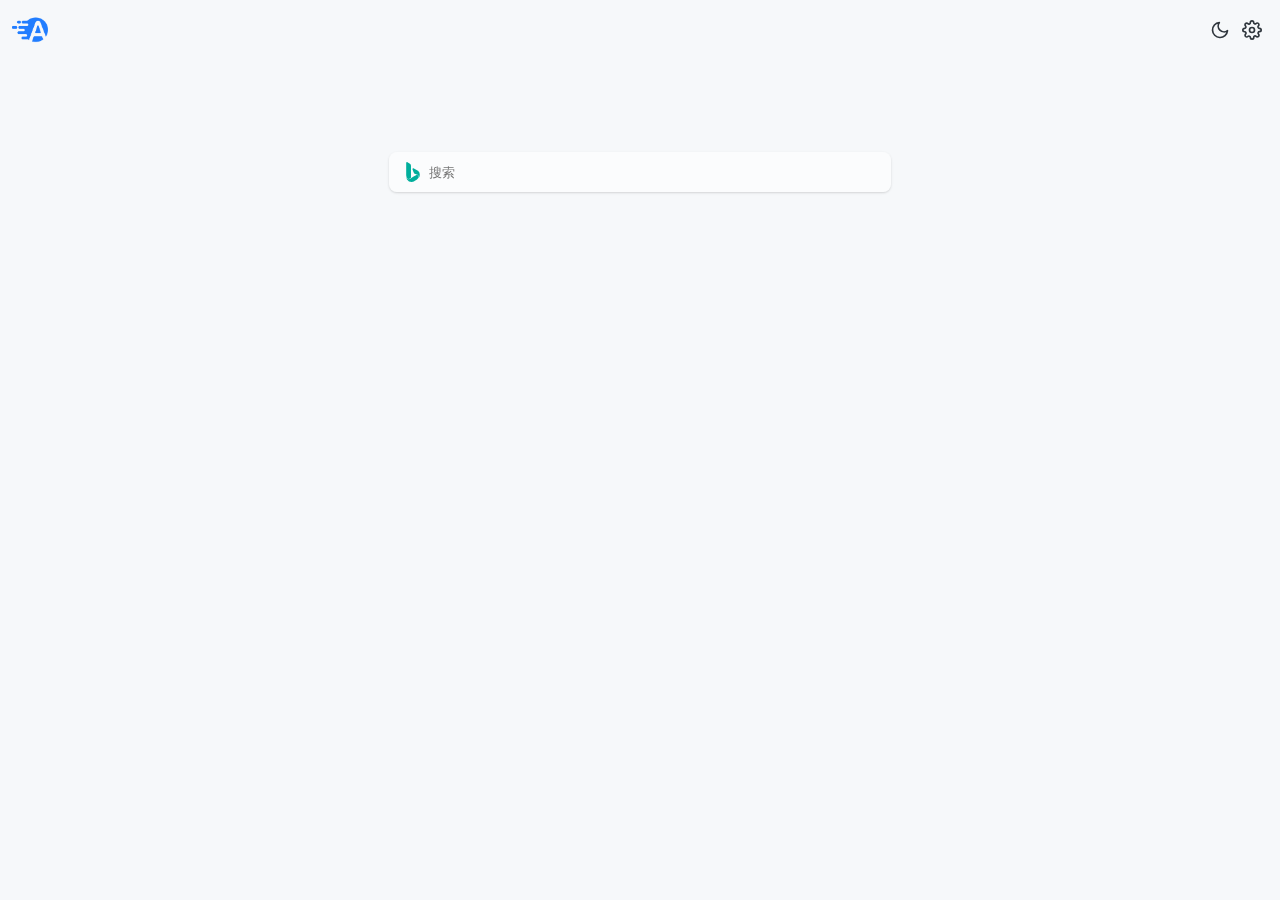
==== commit 83c0ce00: "起始页" ====
--- a/index.html
+++ b/index.html
@@ -26,8 +26,7 @@
             </svg>
             <span>00:00</span>
         </time>
-        <button class="button button__only-icon" id="app__button-mode"
-                onclick="settings.setStoreValue('theme.mode.dark', !store.value.theme.mode.dark)">
+        <button class="button button__only-icon" id="app__button-mode">
             <svg id="icon-sun" xmlns="http://www.w3.org/2000/svg" width="20" height="20" viewBox="0 0 24 24"
                  fill="none" stroke="currentColor" stroke-width="2" stroke-linecap="round" stroke-linejoin="round"
                  class="feather feather-sun">
@@ -48,8 +47,7 @@
             </svg>
         </button>
         <div class="bubble__parentElement" id="app__settings" data-identifier="1692939889540">
-            <button class="button button__only-icon" id="app__button-settings"
-                    onclick="Bubble.toggle(this.nextElementSibling)">
+            <button class="button button__only-icon" id="app__button-settings">
                 <svg xmlns="http://www.w3.org/2000/svg" width="20" height="20" viewBox="0 0 24 24" fill="none"
                      stroke="currentColor" stroke-width="2" stroke-linecap="round" stroke-linejoin="round"
                      class="feather feather-settings">
@@ -62,8 +60,7 @@
             <div class="bubble bubble__position-bottom-right">
                 <div class="bubble__container">
                     <button class="button button__icon-text button__background-hover-normal" id="app__settings__routine"
-                            data-settings="routine"
-                            onclick="Bubble.toggle(this.parentElement.parentElement); masking.open('routine');">
+                            data-settings="routine">
                         <svg xmlns="http://www.w3.org/2000/svg" width="16" height="16" viewBox="0 0 24 24"
                              fill="none" stroke="currentColor" stroke-width="2" stroke-linecap="round"
                              stroke-linejoin="round" class="feather feather-tool">
@@ -74,14 +71,12 @@
                         <span class="button__text">常规设置</span>
                     </button>
                     <button class="button button__icon-text button__background-hover-normal" id="app__settings__engine"
-                            data-settings="engine"
-                            onclick="Bubble.toggle(this.parentElement.parentElement); masking.open('engine');">
+                            data-settings="engine">
                         <svg xmlns="http://www.w3.org/2000/svg" width="16" height="16" viewBox="0 0 24 24"></svg>
                         <span class="button__text">搜索引擎</span>
                     </button>
                     <button class="button button__icon-text button__background-hover-normal"
-                            id="app__settings__wallpaper" data-settings="wallpaper"
-                            onclick="Bubble.toggle(this.parentElement.parentElement); masking.open('wallpaper');">
+                            id="app__settings__wallpaper" data-settings="wallpaper">
                         <svg xmlns="http://www.w3.org/2000/svg" width="16" height="16" viewBox="0 0 24 24"
                              fill="none" stroke="currentColor" stroke-width="2" stroke-linecap="round"
                              stroke-linejoin="round" class="feather feather-image">
@@ -95,8 +90,7 @@
                         <div></div>
                     </div>
                     <button class="button button__icon-text button__background-hover-normal"
-                            id="app__settings__about" data-settings="about"
-                            onclick="Bubble.toggle(this.parentElement.parentElement); masking.open('about');">
+                            id="app__settings__about" data-settings="about">
                         <svg xmlns="http://www.w3.org/2000/svg" width="24" height="24" viewBox="0 0 24 24"
                              fill="none" stroke="currentColor" stroke-width="2" stroke-linecap="round"
                              stroke-linejoin="round" class="feather feather-info">
@@ -137,8 +131,7 @@
     </main>
     <main id="app__search" class="bubble__parentElement" data-identifier="1692939911589">
         <div class="bubble__parentElement" id="engine__selector" data-identifier="1692939923104">
-            <button class="button button__only-icon" id="search__engine" data-website="https://www.bing.com/search?q="
-                    onclick="Bubble.toggle(this.nextElementSibling)">
+            <button class="button button__only-icon" id="search__engine" data-website="https://www.bing.com/search?q=">
                 <svg role="img" width="20" height="20" fill="#00AE9C" viewBox="0 0 24 24"
                      xmlns="http://www.w3.org/2000/svg">
                     <path d="M20.176 15.406a6.48 6.48 0 01-1.736 4.414c1.338-1.47.803-3.869-1.003-4.635-.862-.305-2.488-.85-3.367-1.158a1.834 1.834 0 01-.932-.818c-.381-.975-1.163-2.968-1.548-3.948-.095-.285-.31-.625-.265-.938.046-.598.724-1.003 1.276-.754l3.682 1.888c.621.292 1.305.692 1.796 1.172a6.486 6.486 0 012.097 4.777zm-1.44 1.888c-.264-1.194-1.135-1.744-2.216-2.028-1.527.902-4.853 2.878-6.952 4.13-1.103.68-2.13 1.35-2.919 1.242a2.866 2.866 0 01-2.77-2.325c-.012-.048-.008-.03-.001.01a6.4 6.4 0 00.947 2.653 6.498 6.498 0 005.486 3.022c1.908.062 3.536-1.153 5.099-2.096.292-.188.804-.496 1.332-.831l1.423-1.51c.553-.577.764-1.426.571-2.267zm-12.04 2.97c.422 0 .822-.1 1.173-.29.355-.215.964-.579 1.7-1.018L9.57 4.502c0-.99-.497-1.864-1.257-2.382-.08-.059-2.91-1.901-2.99-1.956-.605-.432-1.523.045-1.5.797v14.887l.417 2.36a2.488 2.488 0 002.455 2.056z"/>
@@ -146,18 +139,16 @@
             </button>
             <div class="bubble bubble__position-bottom-left" id="engine__selector__options">
                 <div class="bubble__container">
-                    <button class="button button__icon-text button__background-hover-normal engine__selector__option"
-                            data-website="https://www.bing.com/search?q="
-                            onclick="Bubble.toggle(this.parentElement.parentElement); search.setWebsite(this);">
+                    <button class="button button__icon-text button__background-hover-normal engine__selector__option engine__selector__default"
+                            data-website="https://www.bing.com/search?q=">
                         <svg role="img" width="16" height="16" fill="#00AE9C" viewBox="0 0 24 24"
                              xmlns="http://www.w3.org/2000/svg">
                             <path d="M20.176 15.406a6.48 6.48 0 01-1.736 4.414c1.338-1.47.803-3.869-1.003-4.635-.862-.305-2.488-.85-3.367-1.158a1.834 1.834 0 01-.932-.818c-.381-.975-1.163-2.968-1.548-3.948-.095-.285-.31-.625-.265-.938.046-.598.724-1.003 1.276-.754l3.682 1.888c.621.292 1.305.692 1.796 1.172a6.486 6.486 0 012.097 4.777zm-1.44 1.888c-.264-1.194-1.135-1.744-2.216-2.028-1.527.902-4.853 2.878-6.952 4.13-1.103.68-2.13 1.35-2.919 1.242a2.866 2.866 0 01-2.77-2.325c-.012-.048-.008-.03-.001.01a6.4 6.4 0 00.947 2.653 6.498 6.498 0 005.486 3.022c1.908.062 3.536-1.153 5.099-2.096.292-.188.804-.496 1.332-.831l1.423-1.51c.553-.577.764-1.426.571-2.267zm-12.04 2.97c.422 0 .822-.1 1.173-.29.355-.215.964-.579 1.7-1.018L9.57 4.502c0-.99-.497-1.864-1.257-2.382-.08-.059-2.91-1.901-2.99-1.956-.605-.432-1.523.045-1.5.797v14.887l.417 2.36a2.488 2.488 0 002.455 2.056z"/>
                         </svg>
                         <span class="button__text">Bing</span>
                     </button>
-                    <button class="button button__icon-text button__background-hover-normal engine__selector__option"
-                            data-website="https://www.google.com/search?q="
-                            onclick="Bubble.toggle(this.parentElement.parentElement); search.setWebsite(this);">
+                    <button class="button button__icon-text button__background-hover-normal engine__selector__option engine__selector__default"
+                            data-website="https://www.google.com/search?q=">
                         <svg xmlns="http://www.w3.org/2000/svg" aria-label="Chrome" width="16" height="16"
                              role="img" viewBox="0 0 512 512">
                             <path d="M256 140h228A256 256 0 0 1 244 511.7" fill="#fc4"/>
@@ -167,9 +158,8 @@
                         </svg>
                         <span class="button__text">Google</span>
                     </button>
-                    <button class="button button__icon-text button__background-hover-normal engine__selector__option"
-                            data-website="https://www.baidu.com/s?ie=utf-8&word="
-                            onclick="Bubble.toggle(this.parentElement.parentElement); search.setWebsite(this);">
+                    <button class="button button__icon-text button__background-hover-normal engine__selector__option engine__selector__default"
+                            data-website="https://www.baidu.com/s?ie=utf-8&word=">
                         <svg role="img" width="16" height="16" fill="#2932E1" viewBox="0 0 24 24"
                              xmlns="http://www.w3.org/2000/svg">
                             <path d="M9.154 0C7.71 0 6.54 1.658 6.54 3.707c0 2.051 1.171 3.71 2.615 3.71 1.446 0 2.614-1.659 2.614-3.71C11.768 1.658 10.6 0 9.154 0zm7.025.594C14.86.58 13.347 2.589 13.2 3.927c-.187 1.745.25 3.487 2.179 3.735 1.933.25 3.175-1.806 3.422-3.364.252-1.555-.995-3.364-2.362-3.674a1.218 1.218 0 0 0-.261-.03zM3.582 5.535a2.811 2.811 0 0 0-.156.008c-2.118.19-2.428 3.24-2.428 3.24-.287 1.41.686 4.425 3.297 3.864 2.617-.561 2.262-3.68 2.183-4.362-.125-1.018-1.292-2.773-2.896-2.75zm16.534 1.753c-2.308 0-2.617 2.119-2.617 3.616 0 1.43.121 3.425 2.988 3.362 2.867-.063 2.553-3.238 2.553-3.988 0-.745-.62-2.99-2.924-2.99zm-8.264 2.478c-1.424.014-2.708.925-3.323 1.947-1.118 1.868-2.863 3.05-3.112 3.363-.25.309-3.61 2.116-2.864 5.42.746 3.301 3.365 3.237 3.365 3.237s1.93.19 4.171-.31c2.24-.495 4.17.123 4.17.123s5.233 1.748 6.665-1.616c1.43-3.364-.808-5.109-.808-5.109s-2.99-2.306-4.736-4.798c-1.072-1.665-2.348-2.268-3.528-2.257zm-2.234 3.84l1.542.024v8.197H7.758c-1.47-.291-2.055-1.292-2.13-1.462-.072-.173-.488-.976-.268-2.343.635-2.049 2.447-2.196 2.447-2.196h1.81zm3.964 2.39v3.881c.096.413.612.488.612.488h1.614v-4.343h1.689v5.782h-3.915c-1.517-.39-1.59-1.465-1.59-1.465v-4.317zm-5.458 1.147c-.66.197-.978.708-1.05.928-.076.22-.247.78-.1 1.269.294 1.095 1.248 1.144 1.248 1.144h1.37v-3.34z"/>
@@ -179,18 +169,16 @@
                     <div class="divide" data-direction="row">
                         <div></div>
                     </div>
-                    <button class="button button__icon-text button__background-hover-normal engine__selector__option"
-                            data-website="https://github.com/search?q=#&type=repositories"
-                            onclick="Bubble.toggle(this.parentElement.parentElement); search.setWebsite(this);">
+                    <button class="button button__icon-text button__background-hover-normal engine__selector__option engine__selector__default"
+                            data-website="https://github.com/search?q=#&type=repositories">
                         <svg role="img" viewBox="0 0 24 24" width="16" height="16" fill="#181717"
                              xmlns="http://www.w3.org/2000/svg">
                             <path d="M12 .297c-6.63 0-12 5.373-12 12 0 5.303 3.438 9.8 8.205 11.385.6.113.82-.258.82-.577 0-.285-.01-1.04-.015-2.04-3.338.724-4.042-1.61-4.042-1.61C4.422 18.07 3.633 17.7 3.633 17.7c-1.087-.744.084-.729.084-.729 1.205.084 1.838 1.236 1.838 1.236 1.07 1.835 2.809 1.305 3.495.998.108-.776.417-1.305.76-1.605-2.665-.3-5.466-1.332-5.466-5.93 0-1.31.465-2.38 1.235-3.22-.135-.303-.54-1.523.105-3.176 0 0 1.005-.322 3.3 1.23.96-.267 1.98-.399 3-.405 1.02.006 2.04.138 3 .405 2.28-1.552 3.285-1.23 3.285-1.23.645 1.653.24 2.873.12 3.176.765.84 1.23 1.91 1.23 3.22 0 4.61-2.805 5.625-5.475 5.92.42.36.81 1.096.81 2.22 0 1.606-.015 2.896-.015 3.286 0 .315.21.69.825.57C20.565 22.092 24 17.592 24 12.297c0-6.627-5.373-12-12-12"/>
                         </svg>
                         <span class="button__text">Github</span>
                     </button>
-                    <button class="button button__icon-text button__background-hover-normal engine__selector__option"
-                            data-website="https://search.gitee.com/?skin=rec&type=repository&q="
-                            onclick="Bubble.toggle(this.parentElement.parentElement); search.setWebsite(this);">
+                    <button class="button button__icon-text button__background-hover-normal engine__selector__option engine__selector__default"
+                            data-website="https://search.gitee.com/?skin=rec&type=repository&q=">
                         <svg role="img" viewBox="0 0 24 24" width="16" height="16" fill="#C71D23"
                              xmlns="http://www.w3.org/2000/svg">
                             <path d="M11.984 0A12 12 0 0 0 0 12a12 12 0 0 0 12 12 12 12 0 0 0 12-12A12 12 0 0 0 12 0a12 12 0 0 0-.016 0zm6.09 5.333c.328 0 .593.266.592.593v1.482a.594.594 0 0 1-.593.592H9.777c-.982 0-1.778.796-1.778 1.778v5.63c0 .327.266.592.593.592h5.63c.982 0 1.778-.796 1.778-1.778v-.296a.593.593 0 0 0-.592-.593h-4.15a.592.592 0 0 1-.592-.592v-1.482a.593.593 0 0 1 .593-.592h6.815c.327 0 .593.265.593.592v3.408a4 4 0 0 1-4 4H5.926a.593.593 0 0 1-.593-.593V9.778a4.444 4.444 0 0 1 4.445-4.444h8.296Z"/>
@@ -200,18 +188,16 @@
                     <div class="divide" data-direction="row">
                         <div></div>
                     </div>
-                    <button class="button button__icon-text button__background-hover-normal engine__selector__option"
-                            data-website="https://store.steampowered.com/search/?term="
-                            onclick="Bubble.toggle(this.parentElement.parentElement); search.setWebsite(this);">
+                    <button class="button button__icon-text button__background-hover-normal engine__selector__option engine__selector__default"
+                            data-website="https://store.steampowered.com/search/?term=">
                         <svg role="img" viewBox="0 0 24 24" width="16" height="16" fill="#000000"
                              xmlns="http://www.w3.org/2000/svg">
                             <path d="M11.979 0C5.678 0 .511 4.86.022 11.037l6.432 2.658c.545-.371 1.203-.59 1.912-.59.063 0 .125.004.188.006l2.861-4.142V8.91c0-2.495 2.028-4.524 4.524-4.524 2.494 0 4.524 2.031 4.524 4.527s-2.03 4.525-4.524 4.525h-.105l-4.076 2.911c0 .052.004.105.004.159 0 1.875-1.515 3.396-3.39 3.396-1.635 0-3.016-1.173-3.331-2.727L.436 15.27C1.862 20.307 6.486 24 11.979 24c6.627 0 11.999-5.373 11.999-12S18.605 0 11.979 0zM7.54 18.21l-1.473-.61c.262.543.714.999 1.314 1.25 1.297.539 2.793-.076 3.332-1.375.263-.63.264-1.319.005-1.949s-.75-1.121-1.377-1.383c-.624-.26-1.29-.249-1.878-.03l1.523.63c.956.4 1.409 1.5 1.009 2.455-.397.957-1.497 1.41-2.454 1.012H7.54zm11.415-9.303c0-1.662-1.353-3.015-3.015-3.015-1.665 0-3.015 1.353-3.015 3.015 0 1.665 1.35 3.015 3.015 3.015 1.663 0 3.015-1.35 3.015-3.015zm-5.273-.005c0-1.252 1.013-2.266 2.265-2.266 1.249 0 2.266 1.014 2.266 2.266 0 1.251-1.017 2.265-2.266 2.265-1.253 0-2.265-1.014-2.265-2.265z"/>
                         </svg>
                         <span class="button__text">Steam</span>
                     </button>
-                    <button class="button button__icon-text button__background-hover-normal engine__selector__option"
-                            data-website="https://store.epicgames.com/browse?q="
-                            onclick="Bubble.toggle(this.parentElement.parentElement); search.setWebsite(this);">
+                    <button class="button button__icon-text button__background-hover-normal engine__selector__option engine__selector__default"
+                            data-website="https://store.epicgames.com/browse?q=">
                         <svg role="img" viewBox="0 0 24 24" width="16" height="16" fill="#313131"
                              xmlns="http://www.w3.org/2000/svg">
                             <path d="M3.537 0C2.165 0 1.66.506 1.66 1.879V18.44a4.262 4.262 0 00.02.433c.031.3.037.59.316.92.027.033.311.245.311.245.153.075.258.13.43.2l8.335 3.491c.433.199.614.276.928.27h.002c.314.006.495-.071.928-.27l8.335-3.492c.172-.07.277-.124.43-.2 0 0 .284-.211.311-.243.28-.33.285-.621.316-.92a4.261 4.261 0 00.02-.434V1.879c0-1.373-.506-1.88-1.878-1.88zm13.366 3.11h.68c1.138 0 1.688.553 1.688 1.696v1.88h-1.374v-1.8c0-.369-.17-.54-.523-.54h-.235c-.367 0-.537.17-.537.539v5.81c0 .369.17.54.537.54h.262c.353 0 .523-.171.523-.54V8.619h1.373v2.143c0 1.144-.562 1.71-1.7 1.71h-.694c-1.138 0-1.7-.566-1.7-1.71V4.82c0-1.144.562-1.709 1.7-1.709zm-12.186.08h3.114v1.274H6.117v2.603h1.648v1.275H6.117v2.774h1.74v1.275h-3.14zm3.816 0h2.198c1.138 0 1.7.564 1.7 1.708v2.445c0 1.144-.562 1.71-1.7 1.71h-.799v3.338h-1.4zm4.53 0h1.4v9.201h-1.4zm-3.13 1.235v3.392h.575c.354 0 .523-.171.523-.54V4.965c0-.368-.17-.54-.523-.54zm-3.74 10.147a1.708 1.708 0 01.591.108 1.745 1.745 0 01.49.299l-.452.546a1.247 1.247 0 00-.308-.195.91.91 0 00-.363-.068.658.658 0 00-.28.06.703.703 0 00-.224.163.783.783 0 00-.151.243.799.799 0 00-.056.299v.008a.852.852 0 00.056.31.7.7 0 00.157.245.736.736 0 00.238.16.774.774 0 00.303.058.79.79 0 00.445-.116v-.339h-.548v-.565H7.37v1.255a2.019 2.019 0 01-.524.307 1.789 1.789 0 01-.683.123 1.642 1.642 0 01-.602-.107 1.46 1.46 0 01-.478-.3 1.371 1.371 0 01-.318-.455 1.438 1.438 0 01-.115-.58v-.008a1.426 1.426 0 01.113-.57 1.449 1.449 0 01.312-.46 1.418 1.418 0 01.474-.309 1.58 1.58 0 01.598-.111 1.708 1.708 0 01.045 0zm11.963.008a2.006 2.006 0 01.612.094 1.61 1.61 0 01.507.277l-.386.546a1.562 1.562 0 00-.39-.205 1.178 1.178 0 00-.388-.07.347.347 0 00-.208.052.154.154 0 00-.07.127v.008a.158.158 0 00.022.084.198.198 0 00.076.066.831.831 0 00.147.06c.062.02.14.04.236.061a3.389 3.389 0 01.43.122 1.292 1.292 0 01.328.17.678.678 0 01.207.24.739.739 0 01.071.337v.008a.865.865 0 01-.081.382.82.82 0 01-.229.285 1.032 1.032 0 01-.353.18 1.606 1.606 0 01-.46.061 2.16 2.16 0 01-.71-.116 1.718 1.718 0 01-.593-.346l.43-.514c.277.223.578.335.9.335a.457.457 0 00.236-.05.157.157 0 00.082-.142v-.008a.15.15 0 00-.02-.077.204.204 0 00-.073-.066.753.753 0 00-.143-.062 2.45 2.45 0 00-.233-.062 5.036 5.036 0 01-.413-.113 1.26 1.26 0 01-.331-.16.72.72 0 01-.222-.243.73.73 0 01-.082-.36v-.008a.863.863 0 01.074-.359.794.794 0 01.214-.283 1.007 1.007 0 01.34-.185 1.423 1.423 0 01.448-.066 2.006 2.006 0 01.025 0zm-9.358.025h.742l1.183 2.81h-.825l-.203-.499H8.623l-.198.498h-.81zm2.197.02h.814l.663 1.08.663-1.08h.814v2.79h-.766v-1.602l-.711 1.091h-.016l-.707-1.083v1.593h-.754zm3.469 0h2.235v.658h-1.473v.422h1.334v.61h-1.334v.442h1.493v.658h-2.255zm-5.3.897l-.315.793h.624zm-1.145 5.19h8.014l-4.09 1.348z"/>
@@ -221,13 +207,12 @@
                     <div class="divide engine__divide" data-direction="row">
                         <div></div>
                     </div>
+                    <!-- 自定义搜索引擎 -->
                 </div>
             </div>
         </div>
-        <input type="text" placeholder="搜索" name="search" id="search"
-               onclick="search.historyOpen(this.nextElementSibling.nextElementSibling)"
-               onkeydown="search.searchHandler(event, this.value)">
-        <button class="button button__only-icon button__color-hover-red input__clear" onclick="Util.clearInput(this)">
+        <input type="text" placeholder="搜索" name="search" id="search">
+        <button class="button button__only-icon button__color-hover-red input__clear">
             <svg xmlns="http://www.w3.org/2000/svg" width="16" height="16" viewBox="0 0 24 24" fill="none"
                  stroke="currentColor" stroke-width="2" stroke-linecap="round" stroke-linejoin="round"
                  class="feather feather-x">
@@ -237,7 +222,7 @@
         </button>
         <div class="bubble bubble__position-bottom" id="search__history__options">
             <div class="bubble__container" style="width: 100%;">
-
+                <!-- 搜索历史 -->
             </div>
         </div>
     </main>
@@ -245,7 +230,7 @@
         <div class="popup" id="popup__routine" data-popup="routine">
             <div class="popup__header">
                 <h3 class="popup__title">常规设置</h3>
-                <button class="button button__only-icon button__color-hover-red" onclick="masking.close()">
+                <button class="button button__only-icon button__color-hover-red masking__close">
                     <svg xmlns="http://www.w3.org/2000/svg" width="16" height="16" viewBox="0 0 24 24" fill="none"
                          stroke="currentColor" stroke-width="2" stroke-linecap="round" stroke-linejoin="round"
                          class="feather feather-x">
@@ -261,8 +246,7 @@
                         <h5 class="setting__option__title">记录搜索历史</h5>
                         <span class="setting__option__subheading">关闭后会自动清除历史记录, 并不会再记录</span>
                         <label class="setting__option__operation switch" data-settings="search.history.toggle">
-                            <input type="checkbox" name="switch__checkbox"
-                                   onchange="settings.setStoreValue(this.parentElement.dataset.settings, this.checked)">
+                            <input type="checkbox" name="switch__checkbox">
                             <span class="switch__dot"></span>
                         </label>
                     </div>
@@ -270,7 +254,7 @@
                         <h5 class="setting__option__title">清除搜索历史</h5>
                         <div class="setting__option__operation__container">
                             <button class="button button__only-text button__color-red button__background-red"
-                                    onclick="search.historyClearAll()">
+                                    id="search__history__clearAll">
                                 <span class="button__text">清除</span>
                             </button>
                         </div>
@@ -278,8 +262,7 @@
                     <div class="setting__option no-subheading has-expand-item">
                         <h5 class="setting__option__title">查看搜索历史</h5>
                         <div class="setting__option__operation__container">
-                            <button class="button button__only-text button__color-primary button__background-primary"
-                                    onclick="Settings.toggleExpandContainer(this.parentElement.nextElementSibling)">
+                            <button class="button button__only-text button__color-primary button__background-primary">
                                 <span class="button__text">查看</span>
                             </button>
                         </div>
@@ -291,43 +274,39 @@
                                 <div class="empty">
                                     <img src="./img/empty.png" alt="empty">
                                 </div>
+                                <!-- 搜索历史 -->
                             </div>
                         </div>
                     </div>
                 </div>
-                <div class="setting__panel">
+                <div class="setting__panel" id="routine__theme">
                     <h4 class="setting__title">主题</h4>
                     <div class="setting__option no-subheading">
                         <h5 class="setting__option__title">主题色彩</h5>
                         <div class="setting__option__operation__container radio__group" style="height: 28px;">
                             <label class="radio__container radio__no-text" data-settings="theme.color.primary"
                                    style="--radio-color: #4091ff;" data-color="#4091ff">
-                                <input type="radio" name="theme-primary"
-                                       onchange="settings.setStoreValue(this.parentElement.dataset.settings, 0)">
+                                <input type="radio" name="theme-primary">
                                 <span class="radio__dot"></span>
                             </label>
                             <label class="radio__container radio__no-text" data-settings="theme.color.primary"
                                    style="--radio-color: #fd9644;" data-color="#fd9644">
-                                <input type="radio" name="theme-primary"
-                                       onchange="settings.setStoreValue(this.parentElement.dataset.settings, 1)">
+                                <input type="radio" name="theme-primary">
                                 <span class="radio__dot"></span>
                             </label>
                             <label class="radio__container radio__no-text" data-settings="theme.color.primary"
                                    style="--radio-color: #fc5c65;" data-color="#fc5c65">
-                                <input type="radio" name="theme-primary"
-                                       onchange="settings.setStoreValue(this.parentElement.dataset.settings, 2)">
+                                <input type="radio" name="theme-primary">
                                 <span class="radio__dot"></span>
                             </label>
                             <label class="radio__container radio__no-text" data-settings="theme.color.primary"
                                    style="--radio-color: #a55eea;" data-color="#a55eea">
-                                <input type="radio" name="theme-primary"
-                                       onchange="settings.setStoreValue(this.parentElement.dataset.settings, 3)">
+                                <input type="radio" name="theme-primary">
                                 <span class="radio__dot"></span>
                             </label>
                             <label class="radio__container radio__no-text" data-settings="theme.color.primary"
                                    style="--radio-color: #26de81;" data-color="#26de81">
-                                <input type="radio" name="theme-primary"
-                                       onchange="settings.setStoreValue(this.parentElement.dataset.settings, 4)">
+                                <input type="radio" name="theme-primary">
                                 <span class="radio__dot"></span>
                             </label>
                         </div>
@@ -336,16 +315,14 @@
                         <h5 class="setting__option__title">跟随系统</h5>
                         <span class="setting__option__subheading">开启后跟随系统主题</span>
                         <label class="setting__option__operation switch" data-settings="theme.mode.system">
-                            <input type="checkbox" name="switch__checkbox"
-                                   onchange="settings.setStoreValue(this.parentElement.dataset.settings, this.checked)">
+                            <input type="checkbox" name="switch__checkbox">
                             <span class="switch__dot"></span>
                         </label>
                     </div>
                     <div class="setting__option no-subheading">
                         <h5 class="setting__option__title">深色模式</h5>
                         <label class="setting__option__operation switch" data-settings="theme.mode.dark">
-                            <input type="checkbox" name="switch__checkbox"
-                                   onchange="settings.setStoreValue(this.parentElement.dataset.settings, this.checked)">
+                            <input type="checkbox" name="switch__checkbox">
                             <span class="switch__dot"></span>
                         </label>
                     </div>
@@ -356,8 +333,7 @@
                         <h5 class="setting__option__title">搜索框模糊效果</h5>
                         <span class="setting__option__subheading">关闭此项以提升性能</span>
                         <label class="setting__option__operation switch" data-settings="performance.blur.search">
-                            <input type="checkbox" name="switch__checkbox"
-                                   onchange="settings.setStoreValue(this.parentElement.dataset.settings, this.checked)">
+                            <input type="checkbox" name="switch__checkbox">
                             <span class="switch__dot"></span>
                         </label>
                     </div>
@@ -365,32 +341,28 @@
                         <h5 class="setting__option__title">展开项模糊效果</h5>
                         <span class="setting__option__subheading">关闭此项以提升性能</span>
                         <label class="setting__option__operation switch" data-settings="performance.blur.expand">
-                            <input type="checkbox" name="switch__checkbox"
-                                   onchange="settings.setStoreValue(this.parentElement.dataset.settings, this.checked)">
+                            <input type="checkbox" name="switch__checkbox">
                             <span class="switch__dot"></span>
                         </label>
                     </div>
                     <div class="setting__option no-subheading">
                         <h5 class="setting__option__title">显示标题</h5>
                         <label class="setting__option__operation switch" data-settings="search.title">
-                            <input type="checkbox" name="switch__checkbox"
-                                   onchange="settings.setStoreValue(this.parentElement.dataset.settings, this.checked)">
+                            <input type="checkbox" name="switch__checkbox">
                             <span class="switch__dot"></span>
                         </label>
                     </div>
                     <div class="setting__option no-subheading">
                         <h5 class="setting__option__title">显示时钟</h5>
                         <label class="setting__option__operation switch" data-settings="vision.clock.display">
-                            <input type="checkbox" name="switch__checkbox"
-                                   onchange="settings.setStoreValue(this.parentElement.dataset.settings, this.checked)">
+                            <input type="checkbox" name="switch__checkbox">
                             <span class="switch__dot"></span>
                         </label>
                     </div>
                     <div class="setting__option no-subheading">
                         <h5 class="setting__option__title">显示秒针</h5>
                         <label class="setting__option__operation switch" data-settings="vision.clock.second">
-                            <input type="checkbox" name="switch__checkbox"
-                                   onchange="settings.setStoreValue(this.parentElement.dataset.settings, this.checked)">
+                            <input type="checkbox" name="switch__checkbox">
                             <span class="switch__dot"></span>
                         </label>
                     </div>
@@ -402,7 +374,7 @@
                         <span class="setting__option__subheading">仅重置常规选项中所有选项, 其他设置不受影响</span>
                         <div class="setting__option__operation__container">
                             <button class="button button__only-text button__color-red button__background-red"
-                                    onclick="settings.resetRoutineSettings()">
+                                    id="settings__routine__reset">
                                 <span class="button__text">重置</span>
                             </button>
                         </div>
@@ -412,7 +384,7 @@
                         <span class="setting__option__subheading">删除所有存储数据, 操作不可逆, 删除数据无法恢复</span>
                         <div class="setting__option__operation__container">
                             <button class="button button__only-text button__color-red button__background-red"
-                                    onclick="store.removeAllLocalStorage()">
+                                    id="localStore__clear">
                                 <span class="button__text">清除</span>
                             </button>
                         </div>
@@ -423,7 +395,7 @@
         <div class="popup" id="popup__engine" data-popup="engine">
             <div class="popup__header">
                 <h3 class="popup__title">搜索引擎</h3>
-                <button class="button button__only-icon button__color-hover-red" onclick="masking.close()">
+                <button class="button button__only-icon button__color-hover-red masking__close">
                     <svg xmlns="http://www.w3.org/2000/svg" width="16" height="16" viewBox="0 0 24 24" fill="none"
                          stroke="currentColor" stroke-width="2" stroke-linecap="round" stroke-linejoin="round"
                          class="feather feather-x">
@@ -542,7 +514,7 @@
                         <input type="text" name="engine-custom-website" id="engine__custom__website" placeholder="网址"
                                style="grid-area: 2 / 3 / 3 / 4;">
                         <button class="button button__icon-text button__background-primary button__color-primary"
-                                onclick="settings.addEngine()" style="grid-area: 2 / 4 / 3 / 5;">
+                                id="engine__add__button" style="grid-area: 2 / 4 / 3 / 5;">
                             <svg xmlns="http://www.w3.org/2000/svg" width="24" height="24" viewBox="0 0 24 24"
                                  fill="none" stroke="currentColor" stroke-width="2" stroke-linecap="round"
                                  stroke-linejoin="round" class="feather feather-plus">
@@ -551,6 +523,7 @@
                             </svg>
                             <span class="button__text">添加</span>
                         </button>
+                        <!-- 自定义搜索引擎 -->
                     </div>
                 </div>
             </div>
@@ -558,7 +531,7 @@
         <div class="popup" id="popup__wallpaper" data-popup="wallpaper">
             <div class="popup__header">
                 <h3 class="popup__title">壁纸图片</h3>
-                <button class="button button__only-icon button__color-hover-red" onclick="masking.close()">
+                <button class="button button__only-icon button__color-hover-red masking__close">
                     <svg xmlns="http://www.w3.org/2000/svg" width="16" height="16" viewBox="0 0 24 24" fill="none"
                          stroke="currentColor" stroke-width="2" stroke-linecap="round" stroke-linejoin="round"
                          class="feather feather-x">
@@ -573,8 +546,7 @@
                     <div class="setting__option no-subheading">
                         <h5 class="setting__option__title">显示壁纸</h5>
                         <label class="setting__option__operation switch" data-settings="wallpaper.toggle">
-                            <input type="checkbox" name="switch__checkbox"
-                                   onchange="settings.setStoreValue(this.parentElement.dataset.settings, this.checked)">
+                            <input type="checkbox" name="switch__checkbox" id="wallpaper__input">
                             <span class="switch__dot"></span>
                         </label>
                     </div>
@@ -680,7 +652,7 @@
         <div class="popup" id="popup__about" data-popup="about">
             <div class="popup__header">
                 <h3 class="popup__title">关于</h3>
-                <button class="button button__only-icon button__color-hover-red" onclick="masking.close()">
+                <button class="button button__only-icon button__color-hover-red masking__close">
                     <svg xmlns="http://www.w3.org/2000/svg" width="16" height="16" viewBox="0 0 24 24" fill="none"
                          stroke="currentColor" stroke-width="2" stroke-linecap="round" stroke-linejoin="round"
                          class="feather feather-x">
@@ -694,7 +666,8 @@
                     <h4 class="setting__title">版本</h4>
                     <div class="setting__option no-subheading">
                         <h5 class="setting__option__title">当前版本</h5>
-                        <a class="setting__option__operation hyperlink" href="#">
+                        <a class="setting__option__operation hyperlink" href="https://github.com/TwAzuremy/azure-page"
+                           type="_blank">
                             v1.1.2
                         </a>
                     </div>
@@ -702,7 +675,7 @@
                         <h5 class="setting__option__title">Github 仓库</h5>
                         <div class="setting__option__operation__container">
                             <button class="button button__only-text button__color-primary button__background-primary"
-                                    onclick="window.location.replace('https://github.com/')">
+                                    id="about__toGithub">
                                 <span class="button__text">Github</span>
                             </button>
                         </div>
@@ -710,8 +683,7 @@
                     <div class="setting__option no-subheading has-expand-item">
                         <h5 class="setting__option__title">更新日志</h5>
                         <div class="setting__option__operation__container">
-                            <button class="button button__only-text button__color-primary button__background-primary"
-                                    onclick="Settings.toggleExpandContainer(this.parentElement.nextElementSibling)">
+                            <button class="button button__only-text button__color-primary button__background-primary">
                                 <span class="button__text">查看</span>
                             </button>
                         </div>
@@ -720,6 +692,7 @@
                                 <div class="divide" data-direction="row">
                                     <div></div>
                                 </div>
+                                <!-- 更新日志 -->
                                 <div class="changelog" id="changelog">
                                     <h3 class="changelog__title">
                                         v1.1.2 更新日志
@@ -842,8 +815,7 @@
     <div id="app__contextmenu">
         <div class="contextmenu__container">
             <div class="contextmenu__operation__group">
-                <button class="button button__only-icon" data-operation="cut" disabled
-                        onclick="contextmenu.operator.cut()">
+                <button class="button button__only-icon" data-operation="cut" disabled>
                     <svg xmlns="http://www.w3.org/2000/svg" width="16" height="16" viewBox="0 0 24 24" fill="none"
                          stroke="currentColor" stroke-width="2" stroke-linecap="round" stroke-linejoin="round"
                          class="feather feather-scissors">
@@ -854,8 +826,7 @@
                         <line x1="8.12" y1="8.12" x2="12" y2="12"></line>
                     </svg>
                 </button>
-                <button class="button button__only-icon" data-operation="copy" disabled
-                        onclick="contextmenu.operator.copy()">
+                <button class="button button__only-icon" data-operation="copy" disabled>
                     <svg xmlns="http://www.w3.org/2000/svg" width="16" height="16" viewBox="0 0 24 24" fill="none"
                          stroke="currentColor" stroke-width="2" stroke-linecap="round" stroke-linejoin="round"
                          class="feather feather-copy">
@@ -863,8 +834,7 @@
                         <path d="M5 15H4a2 2 0 0 1-2-2V4a2 2 0 0 1 2-2h9a2 2 0 0 1 2 2v1"></path>
                     </svg>
                 </button>
-                <button class="button button__only-icon" data-operation="paste" disabled
-                        onclick="contextmenu.operator.paste()">
+                <button class="button button__only-icon" data-operation="paste" disabled>
                     <svg xmlns="http://www.w3.org/2000/svg" width="16" height="16" viewBox="0 0 24 24" fill="none"
                          stroke="currentColor" stroke-width="2" stroke-linecap="round" stroke-linejoin="round"
                          class="feather feather-clipboard">
@@ -876,8 +846,7 @@
             <div class="divide no-margin" data-direction="row">
                 <div></div>
             </div>
-            <button class="button button__icon-text button__background-hover-normal" data-operation="refresh"
-                    onclick="location.reload()">
+            <button class="button button__icon-text button__background-hover-normal" data-operation="refresh">
                 <svg xmlns="http://www.w3.org/2000/svg" width="16" height="16" viewBox="0 0 24 24" fill="none"
                      stroke="currentColor" stroke-width="2" stroke-linecap="round" stroke-linejoin="round"
                      class="feather feather-rotate-cw">
@@ -892,6 +861,7 @@
 </div>
 
 <script src="js/index.js"></script>
+<script src="js/event.js"></script>
 </body>
 
 </html>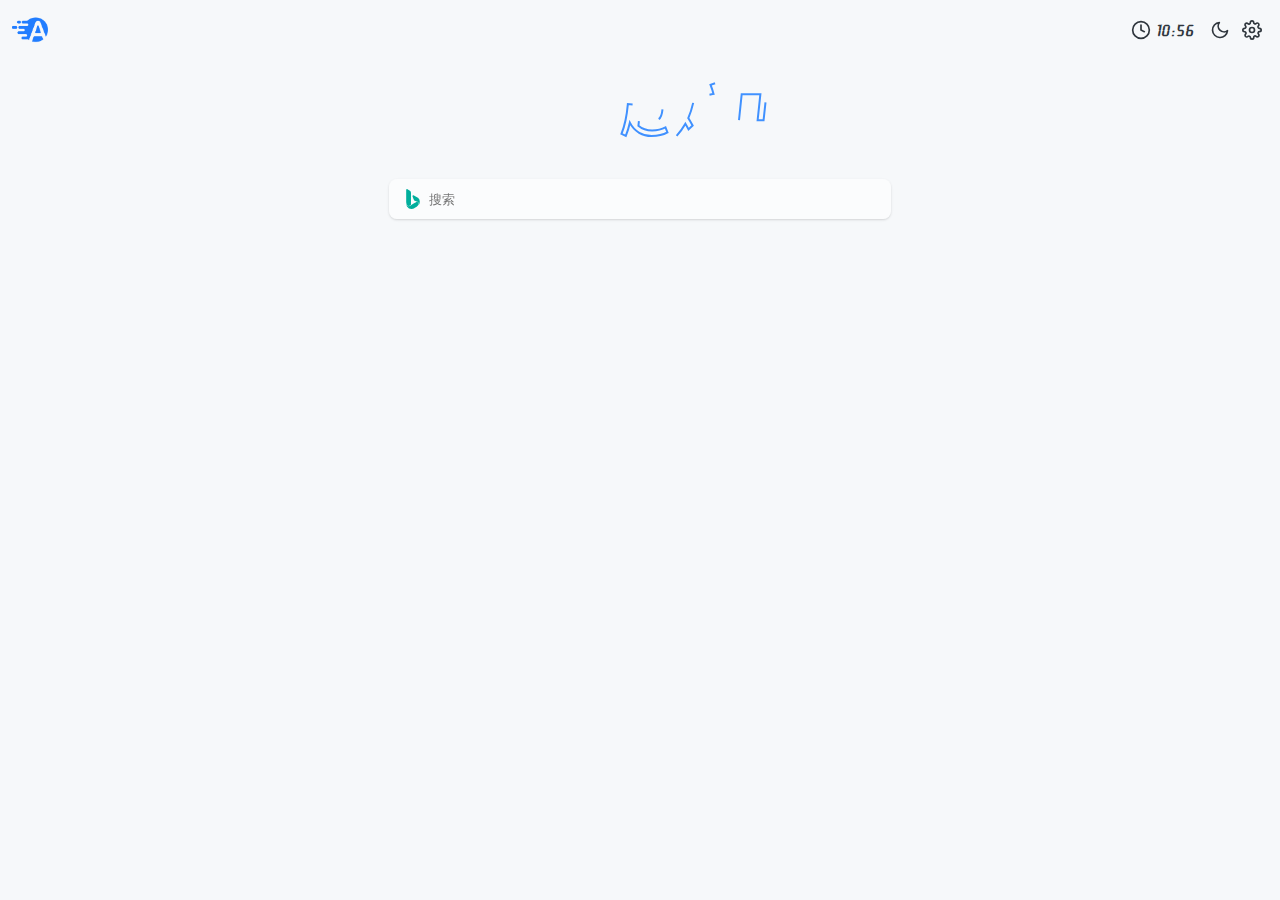
==== commit d489f0e8: "主页" ====
--- a/index.html
+++ b/index.html
@@ -105,24 +105,16 @@
         </div>
     </header>
     <main id="app__title">
-        <svg width="406" height="40" viewBox="0 0 406 40" fill="none" xmlns="http://www.w3.org/2000/svg">
-            <path d="M29.7266 38.9375C24.5234 38.9375 21.9219 37.2109 21.9219 33.7578C21.9219 31.7891 23.1641 27.8594 25.6484 21.9688C28.1328 16.0625 29.375 11.9688 29.375 9.6875C29.375 8.40625 28.8984 7.5 27.9453 6.96875C27.0078 6.42188 25.6406 6.14844 23.8438 6.14844C22.0625 6.14844 20.25 6.30469 18.4062 6.61719C16.5625 6.92969 15.375 7.08594 14.8438 7.08594C14.3281 7.08594 14.0703 6.85156 14.0703 6.38281C14.0703 5.77344 15.1719 4.96875 17.375 3.96875C21.6094 2.03125 26.2734 1.0625 31.3672 1.0625C35.3984 1.0625 38.4141 1.78906 40.4141 3.24219C42.4297 4.69531 43.4375 7.05469 43.4375 10.3203C43.4375 12.2578 43.0938 14.6875 42.4062 17.6094C41.7188 20.5156 41.0312 23.25 40.3438 25.8125C39.6719 28.375 39.3359 30.1328 39.3359 31.0859C39.3359 32.0391 39.5156 32.7031 39.875 33.0781C40.3281 33.5469 41.2031 33.7812 42.5 33.7812C43.2969 33.7812 43.7422 33.8672 43.8359 34.0391C43.9453 34.2109 44 34.3906 44 34.5781C44 35.2969 43.6719 35.8828 43.0156 36.3359C40.5312 38.0703 36.1016 38.9375 29.7266 38.9375ZM16.0859 21.9688L22.0859 21.8281C23.1797 21.8281 23.7266 22.1484 23.7266 22.7891C23.7266 23.2422 23.4688 23.6016 22.9531 23.8672C21.1406 24.7891 18.0156 25.375 13.5781 25.625C12.3125 28.125 11.6797 30.3203 11.6797 32.2109C11.6797 33.0547 11.7891 33.8359 12.0078 34.5547C12.2266 35.2578 12.3359 35.7656 12.3359 36.0781C12.3359 36.9062 11.8125 37.4688 10.7656 37.7656C9.71875 38.0469 8.17969 38.1875 6.14844 38.1875C4.13281 38.1875 2.80469 38.0078 2.16406 37.6484C1.52344 37.2734 1.20312 36.6172 1.20312 35.6797C1.20312 33.9297 1.71094 32 2.72656 29.8906C3.75781 27.7812 5.07031 25.7656 6.66406 23.8438C8.25781 21.9062 10.0234 20.0078 11.9609 18.1484C13.8984 16.2891 15.7812 14.6875 17.6094 13.3438C21.6719 10.3281 24.4375 8.82031 25.9062 8.82031C26.5781 8.82031 26.9141 9.02344 26.9141 9.42969C26.9141 9.83594 26.5859 10.2891 25.9297 10.7891C24.5391 11.8047 22.875 13.3516 20.9375 15.4297C19 17.5078 17.2734 19.6875 15.7578 21.9688H16.0859Z"
+        <svg width="270" height="67" viewBox="0 0 270 67" fill="none" xmlns="http://www.w3.org/2000/svg">
+            <path d="M18.728 14.584L19.112 10.936H9.256L9.832 5.88H19.624L20.008 2.23201H25.704L25.32 5.88H36.072L36.456 2.23201H42.152L41.768 5.88H51.816L51.24 10.936H41.256L40.872 14.584H35.176L35.56 10.936H24.808L24.424 14.584H18.728ZM34.152 51.96C34.344 56.312 35.048 59 36.712 59C37.672 59 38.632 58.232 39.272 51.704L41.768 28.152H32.424L32.936 22.904H42.344L43.24 14.712H48.552L47.656 22.904H50.984L50.408 28.152H47.144L44.584 52.216C43.752 60.472 41.512 64.248 37.16 64.248C32.744 64.248 30.248 60.536 29.864 52.536L34.152 51.96ZM29.672 40.696L29.16 45.304H23.4L22.184 57.208C21.608 62.968 18.6 64.504 16.104 64.504C13.096 64.504 11.624 61.944 11.048 59.192L15.08 58.232C15.272 58.872 15.592 59.32 16.168 59.32C16.68 59.32 17.192 58.808 17.384 56.632L18.536 45.304H11.944C10.728 52.088 9.128 57.848 6.76 64.184L1.832 62.584C5.288 53.368 7.016 45.368 8.296 33.464L10.088 16.312H26.92C29.48 16.312 31.656 17.528 31.336 20.6L30.44 29.432H13.992L13.544 33.528C13.288 36.088 12.968 38.456 12.648 40.696H29.672ZM14.504 24.824H25.768L26.088 20.984H14.888L14.504 24.824ZM32.68 49.592C32.808 44.28 32.552 37.56 31.912 31.352L36.392 30.712C37.096 36.856 37.544 43.064 37.352 49.272L32.68 49.592ZM28.968 32.568L28.456 37.176H15.336L15.848 32.568H28.968ZM9.64 56.696C11.24 54.008 12.52 50.68 13.224 47.096L17.064 47.864C16.36 51.32 15.016 54.968 13.48 57.848L9.64 56.696ZM24.936 59.832C24.488 57.016 24.168 53.816 24.168 48.184L28.008 47.736C28.136 53.176 28.52 56.248 28.904 59.064L24.936 59.832Z"
                   stroke="currentColor" stroke-width="2"/>
-            <path d="M71.0234 15.8281C72.2578 14.125 73.1562 13.2734 73.7188 13.2734C74.2969 13.2734 75.5547 13.4297 77.4922 13.7422C79.4453 14.0391 81.4062 14.4922 83.375 15.1016C85.3594 15.6953 86.3516 16.3047 86.3516 16.9297C86.3516 17.6953 85.75 18.7031 84.5469 19.9531C81.9375 22.7188 76.7812 26.8594 69.0781 32.375C68.0312 33.125 67.2969 33.6562 66.875 33.9688C69.5 34.1562 72.0312 34.25 74.4688 34.25C79.5 34.25 83.7969 33.5078 87.3594 32.0234C88.5 31.5547 89.2734 31.3203 89.6797 31.3203C90.2734 31.3203 90.5703 31.5781 90.5703 32.0938C90.5703 32.8281 89.0156 34.0156 85.9062 35.6562C84.5469 36.375 82.8516 37.0625 80.8203 37.7188C78.7891 38.375 76.9609 38.7031 75.3359 38.7031C73.7266 38.7031 72.1719 38.5938 70.6719 38.375C69.1875 38.1562 68.0156 37.9219 67.1562 37.6719C66.2969 37.4219 65.5312 37.1875 64.8594 36.9688C64.1875 36.75 63.7969 36.6406 63.6875 36.6406C63.5781 36.6406 63.2969 36.8203 62.8438 37.1797C61.4844 38.2578 60.4297 38.7969 59.6797 38.7969C58.9453 38.7969 57.2891 38.5391 54.7109 38.0234C52.1328 37.5234 49.9609 37.0547 48.1953 36.6172C46.4297 36.1797 45.5469 35.3828 45.5469 34.2266C45.5469 33.7422 45.7656 33.2891 46.2031 32.8672C46.6406 32.4297 47.4375 31.875 48.5938 31.2031C49.7656 30.5156 51.0938 29.7578 52.5781 28.9297C56.6875 26.6641 61.5703 23.4922 67.2266 19.4141C66.4609 19.3672 65.5078 19.3438 64.3672 19.3438C63.2422 19.3438 61.9922 19.5078 60.6172 19.8359C59.2422 20.1641 58.0703 20.5703 57.1016 21.0547C56.1328 21.5234 55.2578 22 54.4766 22.4844C52.6172 23.6094 51.5156 24.1719 51.1719 24.1719C50.8438 24.1719 50.5703 24.0469 50.3516 23.7969C50.1484 23.5469 50.0469 23.1875 50.0469 22.7188C50.0469 22.25 50.5625 20.8359 51.5938 18.4766C52.6406 16.1016 53.4219 14.6719 53.9375 14.1875C54.4688 13.6875 54.9844 13.3906 55.4844 13.2969C56 13.1875 56.7344 13.1328 57.6875 13.1328C58.6562 13.1328 60.9453 13.7266 64.5547 14.9141C68.1797 16.0859 70.0625 16.6719 70.2031 16.6719C70.3438 16.6719 70.6172 16.3906 71.0234 15.8281Z"
+            <path d="M69.7235 15.736L70.1715 11.384H60.2515L60.8275 6.45601H70.6835L71.1315 2.23201H76.8275L76.3795 6.45601H87.1315L87.5795 2.23201H93.2755L92.8275 6.45601H102.812L102.236 11.384H92.3155L91.8675 15.736H86.1715L86.6195 11.384H75.8675L75.4195 15.736H69.7235ZM88.2835 17.784C87.8355 19.064 87.3235 20.28 86.8115 21.432H99.4195L98.7795 26.488H84.2515C82.6515 29.368 80.7315 31.992 78.4915 34.488L75.0995 30.328C78.4915 26.552 81.1795 21.816 83.2275 16.44L88.2835 17.784ZM67.2915 38.968L69.5315 17.784H75.0355L72.7955 38.968H67.2915ZM59.4835 36.536L61.2755 19.768H66.3315L64.6035 36.536H59.4835ZM95.7075 35.576L92.4435 39.352C90.0755 36.472 86.8115 33.784 84.7635 32.248L87.9635 28.6C90.5235 30.328 93.3395 32.76 95.7075 35.576ZM97.9475 58.616L97.3715 64.12H54.4275L55.0035 58.616H58.9715L60.7635 41.336H90.2035C93.4035 41.336 95.2595 43.192 94.9395 46.328L93.5955 58.616H97.9475ZM64.6035 58.616H69.0835L70.2995 47.032H65.8195L64.6035 58.616ZM74.0755 58.616H78.4915L79.7075 47.032H75.2915L74.0755 58.616ZM83.4835 58.616H88.1555L89.3715 47.032H84.6995L83.4835 58.616Z"
                   stroke="currentColor" stroke-width="2"/>
-            <path d="M95.5391 13.8828L106.133 13.625C106.539 13.625 106.844 13.75 107.047 14C107.25 14.2344 107.352 14.5938 107.352 15.0781C107.352 15.5469 106.914 16.7812 106.039 18.7812C105.18 20.7656 104.312 22.8828 103.438 25.1328C102.562 27.3672 102.125 29 102.125 30.0312C102.125 31.9688 103.156 32.9375 105.219 32.9375C106.203 32.9375 107.281 32.8125 108.453 32.5625C108.828 31.2344 109.453 29.4766 110.328 27.2891C112.547 21.8047 113.883 17.6328 114.336 14.7734C114.414 14.1953 114.828 13.9062 115.578 13.9062C117.844 13.9062 120.227 13.8594 122.727 13.7656C125.227 13.6719 126.664 13.625 127.039 13.625C127.43 13.625 127.727 13.7344 127.93 13.9531C128.148 14.1562 128.258 14.3516 128.258 14.5391C128.258 15.2891 127.773 16.875 126.805 19.2969C125.836 21.7188 124.867 24.2266 123.898 26.8203C122.93 29.3984 122.445 31.2812 122.445 32.4688C122.445 33.6562 122.969 34.25 124.016 34.25C125.078 34.25 126.539 33.9688 128.398 33.4062C130.273 32.8281 131.578 32.3359 132.312 31.9297C133.062 31.5234 133.547 31.3203 133.766 31.3203C134.359 31.3203 134.656 31.6016 134.656 32.1641C134.656 32.7266 134.234 33.2656 133.391 33.7812C132.562 34.2812 131.555 34.7969 130.367 35.3281C129.195 35.8438 127.781 36.3906 126.125 36.9688C122.312 38.2812 118.43 38.9375 114.477 38.9375C110.523 38.9375 108.297 37.875 107.797 35.75C106.281 36.375 105.039 36.8672 104.07 37.2266C103.102 37.5703 101.758 37.9375 100.039 38.3281C98.3203 38.7344 96.7422 38.9375 95.3047 38.9375C90.7109 38.9375 88.4141 37.0625 88.4141 33.3125C88.4141 32.0156 88.6641 30.4453 89.1641 28.6016C89.6641 26.7422 90.2188 25.0625 90.8281 23.5625C92.4375 19.5781 93.2422 17.1094 93.2422 16.1562C93.2422 15.1875 93.3828 14.5703 93.6641 14.3047C93.9453 14.0234 94.5703 13.8828 95.5391 13.8828Z"
+            <path d="M127.594 32.504C127.338 35.576 126.955 38.584 126.571 41.464C127.083 43.896 127.85 46.072 128.874 47.928L130.859 28.856H122.026L122.603 23.736H129.962L130.859 15.16H123.755L124.267 10.04H131.434L132.266 2.168H137.898L137.066 10.04H142.762L142.186 15.16H136.491L135.594 23.736H141.803L141.227 28.856H136.042L135.146 37.496H140.139L139.626 42.36H134.635L133.419 53.752C137.195 57.016 141.995 58.488 147.115 58.488C152.811 58.488 157.035 57.336 160.491 55.48L162.475 60.472C158.507 62.712 153.259 64.056 146.475 64.056C138.027 64.056 129.322 59.768 124.842 50.68C123.754 55.48 122.411 59.96 120.811 63.992L116.459 61.88C119.723 53.944 121.834 43.576 122.858 32.12L127.594 32.504ZM157.482 37.432L162.987 38.136C161.963 48.248 158.315 53.368 151.275 53.368C145.195 53.368 141.739 49.848 142.891 39.224L144.555 23.672H156.202L157.547 11H145.003L145.579 5.368H158.122C161.514 5.368 163.499 7.22401 163.115 10.744L161.195 29.304H149.482L148.523 38.84C147.819 45.432 148.779 47.736 151.531 47.736C154.539 47.736 156.714 45.24 157.482 37.432Z"
                   stroke="currentColor" stroke-width="2"/>
-            <path d="M139.109 13.8828L150.219 13.625C150.625 13.625 150.93 13.75 151.133 14C151.336 14.2344 151.438 14.4531 151.438 14.6562C151.438 14.8594 151.383 15.1953 151.273 15.6641C151.164 16.1328 151.023 16.7031 150.852 17.375C150.68 18.0312 150.57 18.4531 150.523 18.6406C151.742 17.1875 153.266 15.9062 155.094 14.7969C156.922 13.6875 158.531 13.1328 159.922 13.1328C162.875 13.1328 164.352 13.7734 164.352 15.0547C164.352 16.3203 163.953 17.8438 163.156 19.625C162.359 21.3906 161.609 22.5547 160.906 23.1172C160.562 23.3672 160.141 23.4922 159.641 23.4922C159.156 23.4922 158.703 23.3359 158.281 23.0234C156.391 21.6172 154.328 20.9141 152.094 20.9141C151.234 20.9141 150.484 20.9766 149.844 21.1016C149.234 23.1953 148.266 26.2734 146.938 30.3359C145.609 34.3828 144.875 36.6406 144.734 37.1094C144.5 37.8438 144.062 38.2109 143.422 38.2109C141.156 38.2109 138.727 38.3281 136.133 38.5625C133.539 38.8125 132.047 38.9375 131.656 38.9375C131.281 38.9375 130.984 38.8281 130.766 38.6094C130.562 38.4062 130.461 38.1641 130.461 37.8828C130.461 37.5859 130.789 36.5391 131.445 34.7422C132.117 32.9297 132.852 30.9844 133.648 28.9062C134.461 26.8281 135.195 24.5469 135.852 22.0625C136.523 19.5781 136.859 17.5391 136.859 15.9453L136.836 15.0547C136.836 14.2734 137.594 13.8828 139.109 13.8828Z"
+            <path d="M210.078 11.192C212.702 17.464 214.814 24.76 215.39 30.072L210.654 31.288C210.462 30.072 210.206 28.6 209.822 27.064C203.678 28.152 197.47 29.112 191.07 30.008L190.366 24.888C191.006 24.824 191.71 24.696 192.35 24.632C196.83 17.272 199.838 9.65601 201.758 2.104L206.942 3.44801C204.894 10.68 202.206 17.464 198.43 23.736C201.886 23.16 205.214 22.584 208.542 21.944C207.71 18.936 206.686 15.8 205.534 12.92L210.078 11.192ZM171.614 63.928L168.03 59.576C171.87 55.48 174.878 51.192 177.246 46.584C175.39 43.768 173.598 41.144 171.934 38.968C173.918 32.504 175.39 25.592 176.67 18.04H173.79L174.366 12.664L177.566 12.728C178.078 9.33601 178.526 5.944 178.974 2.36L184.35 3C183.966 6.32801 183.518 9.59201 183.006 12.792H185.822C189.022 12.856 190.622 14.776 190.238 18.104C189.022 29.112 186.782 38.136 183.262 46.072C184.734 48.504 186.206 51 187.614 53.496L183.518 57.4C182.494 55.48 181.47 53.56 180.382 51.768C177.95 56.056 175.07 60.024 171.614 63.928ZM177.63 37.56C178.334 38.584 179.102 39.672 179.806 40.76C182.494 33.912 183.966 26.488 184.926 18.168L182.11 18.104C180.894 24.952 179.422 31.48 177.63 37.56ZM211.87 39.544L209.246 63.928H188.51L191.646 36.344H207.134C210.91 36.344 212.19 36.536 211.87 39.544ZM194.462 58.424H204.382L206.174 41.848H196.19L194.462 58.424Z"
                   stroke="currentColor" stroke-width="2"/>
-            <path d="M201.875 31.3203C202.422 31.3203 202.695 31.5781 202.695 32.0938C202.695 32.5938 202.32 33.0625 201.57 33.5C200.836 33.9219 199.922 34.3828 198.828 34.8828C197.734 35.3672 196.227 35.9453 194.305 36.6172C189.883 38.1641 184.891 38.9375 179.328 38.9375C168.766 38.9375 163.484 35.6875 163.484 29.1875C163.484 26.0156 164.484 23.2031 166.484 20.75C168.5 18.2812 171.195 16.3984 174.57 15.1016C177.945 13.7891 181.625 13.1328 185.609 13.1328C189.594 13.1328 192.508 13.75 194.352 14.9844C196.211 16.2188 197.141 17.9141 197.141 20.0703C197.141 22.2891 196.25 24.1016 194.469 25.5078C192.703 26.9141 190.352 27.9609 187.414 28.6484C184.461 29.3359 181.078 29.8203 177.266 30.1016C177.516 32.5234 179.25 34.0312 182.469 34.625C183.297 34.7656 184.172 34.8359 185.094 34.8359C188.75 34.8359 194.023 33.7344 200.914 31.5312C201.336 31.3906 201.656 31.3203 201.875 31.3203ZM177.289 27.5234C180.008 26.7734 182.156 25.625 183.734 24.0781C185.312 22.5312 186.102 20.6641 186.102 18.4766C186.102 17.8984 185.914 17.4375 185.539 17.0938C185.164 16.75 184.594 16.5781 183.828 16.5781C183.078 16.5781 182.289 16.9062 181.461 17.5625C180.648 18.2188 179.961 19.0781 179.398 20.1406C178.211 22.3438 177.508 24.8047 177.289 27.5234Z"
-                  stroke="currentColor" stroke-width="2"/>
-            <path d="M226.438 9.24219L223.672 9.80469C223.328 9.80469 223.07 9.75781 222.898 9.66406C222.727 9.57031 222.641 9.375 222.641 9.07812C222.641 8.375 223.359 7.4375 224.797 6.26562C226.234 5.07812 228.219 3.99219 230.75 3.00781C233.281 2.02344 235.562 1.53125 237.594 1.53125C239.625 1.53125 241.07 1.88281 241.93 2.58594C242.805 3.28906 243.242 4.51562 243.242 6.26562C243.242 8 242.883 9.97656 242.164 12.1953C241.445 14.4141 240.414 17.1641 239.07 20.4453L243.148 20.3281C244.242 20.3281 244.789 20.6484 244.789 21.2891C244.789 21.7422 244.531 22.1016 244.016 22.3672C242.672 23.0547 240.555 23.5703 237.664 23.9141C236.57 26.6484 235.727 28.9219 235.133 30.7344C234.555 32.5469 234.266 34.0234 234.266 35.1641L234.336 36.7109C234.336 37.1953 234.07 37.5781 233.539 37.8594C233.008 38.1406 232.453 38.2812 231.875 38.2812L222.477 38.4219C220.742 38.4219 219.688 38.125 219.312 37.5312C219.141 37.2344 219.055 36.7812 219.055 36.1719C219.055 35.5469 219.188 34.6641 219.453 33.5234C219.719 32.3672 220.562 30.1094 221.984 26.75C223.422 23.375 224.727 20.2344 225.898 17.3281C227.086 14.4219 227.68 12.5078 227.68 11.5859C227.68 10.6484 227.578 10.0234 227.375 9.71094C227.172 9.39844 226.859 9.24219 226.438 9.24219ZM254.703 38.2812L246.008 38.4219C244.273 38.4219 243.219 38.125 242.844 37.5312C242.672 37.2344 242.586 36.8594 242.586 36.4062C242.586 34.9375 243.156 32.3594 244.297 28.6719C245.438 24.9688 246.672 21.0625 248 16.9531C249.344 12.8438 250.125 10.1016 250.344 8.72656C250.562 7.35156 250.672 6.13281 250.672 5.07031C250.672 4.00781 250.906 3.33594 251.375 3.05469C251.859 2.75781 252.789 2.60938 254.164 2.60938C255.555 2.60938 257.227 2.53906 259.18 2.39844C261.133 2.25781 262.438 2.1875 263.094 2.1875C263.766 2.1875 264.258 2.375 264.57 2.75C264.898 3.10938 265.062 3.57031 265.062 4.13281C265.062 6.88281 264.125 10.8125 262.25 15.9219C261.469 18.0625 260.688 20.2188 259.906 22.3906C258.016 27.5781 257.07 31.8594 257.07 35.2344L257.164 36.7109C257.164 37.1953 256.898 37.5781 256.367 37.8594C255.836 38.1406 255.281 38.2812 254.703 38.2812Z"
-                  stroke="currentColor" stroke-width="2"/>
-            <path d="M270.102 36.4297C267.164 34.6641 265.695 31.9844 265.695 28.3906C265.695 26.5156 266.078 24.7578 266.844 23.1172C267.625 21.4609 268.688 20.0312 270.031 18.8281C271.391 17.625 272.969 16.5938 274.766 15.7344C278.359 14 282.477 13.1328 287.117 13.1328C296.242 13.1328 301.172 16.0234 301.906 21.8047C303 22.1641 304.125 22.3438 305.281 22.3438C306.453 22.3438 307.43 22.2578 308.211 22.0859C308.992 21.9141 309.727 21.6562 310.414 21.3125C311.117 20.9688 311.617 20.7969 311.914 20.7969C312.508 20.7969 312.805 21.0859 312.805 21.6641C312.805 22.2422 312.344 22.8438 311.422 23.4688C309.688 24.6562 307.391 25.25 304.531 25.25C303.453 25.25 302.578 25.1953 301.906 25.0859C301.406 29.0234 299.375 32.2969 295.812 34.9062C294.109 36.1562 292.016 37.1406 289.531 37.8594C287.062 38.5781 284.5 38.9375 281.844 38.9375C279.203 38.9375 276.938 38.7266 275.047 38.3047C273.156 37.8984 271.508 37.2734 270.102 36.4297ZM278.609 30.4531C278.609 33.3438 279.664 34.7891 281.773 34.7891C283.117 34.7891 284.367 34.0547 285.523 32.5859C286.695 31.1172 287.602 29.2969 288.242 27.125C288.898 24.9531 289.227 22.7422 289.227 20.4922C289.227 18.2266 288.438 17.0938 286.859 17.0938C285.484 17.0938 284.148 17.7422 282.852 19.0391C281.57 20.3359 280.539 22.0234 279.758 24.1016C278.992 26.1641 278.609 28.2812 278.609 30.4531Z"
-                  stroke="currentColor" stroke-width="2"/>
-            <path d="M313.227 13.8828L324.336 13.625C324.742 13.625 325.047 13.75 325.25 14C325.453 14.2344 325.555 14.5312 325.555 14.8906C325.555 15.2344 325.469 15.7969 325.297 16.5781C329.469 14.2812 333.102 13.1328 336.195 13.1328C337.539 13.1328 338.781 13.4688 339.922 14.1406C341.078 14.8125 341.828 15.8047 342.172 17.1172C347.266 14.4609 351.484 13.1328 354.828 13.1328C356.297 13.1328 357.594 13.5469 358.719 14.375C359.922 15.2812 360.523 16.5625 360.523 18.2188C360.523 19.8594 360.234 21.5938 359.656 23.4219C359.094 25.2344 358.523 26.9297 357.945 28.5078C357.383 30.0859 357.102 31.2031 357.102 31.8594C357.102 32.5 357.266 32.9844 357.594 33.3125C357.922 33.6406 358.359 33.8047 358.906 33.8047C360.922 33.8047 363.422 33.1016 366.406 31.6953C366.969 31.4453 367.398 31.3203 367.695 31.3203C368.398 31.3203 368.75 31.6016 368.75 32.1641C368.75 32.6641 368.445 33.1406 367.836 33.5938C367.242 34.0312 366.375 34.5156 365.234 35.0469C364.094 35.5781 362.68 36.1484 360.992 36.7578C359.32 37.3672 357.352 37.8828 355.086 38.3047C352.82 38.7266 350.797 38.9375 349.016 38.9375C347.25 38.9375 345.93 38.6406 345.055 38.0469C344.18 37.4531 343.742 36.6875 343.742 35.75C343.742 34.8125 344.039 33.4062 344.633 31.5312C345.242 29.6562 345.852 27.8047 346.461 25.9766C347.07 24.1328 347.375 22.7969 347.375 21.9688C347.375 21.125 347.172 20.5234 346.766 20.1641C346.359 19.7891 345.75 19.6016 344.938 19.6016C344.141 19.6016 343.258 19.7266 342.289 19.9766C342.039 22.6484 341 26.7188 339.172 32.1875C338.406 34.4844 337.977 35.9219 337.883 36.5C337.789 37.0781 337.727 37.4141 337.695 37.5078C337.664 37.5859 337.609 37.6953 337.531 37.8359C337.391 38.0859 337.094 38.2109 336.641 38.2109C334.391 38.2109 332.164 38.25 329.961 38.3281C327.773 38.4219 326.359 38.4688 325.719 38.4688C325.094 38.4688 324.781 38.1016 324.781 37.3672C324.781 36.6328 325.023 35.5391 325.508 34.0859C325.992 32.6328 326.531 31.1875 327.125 29.75C328.672 25.9375 329.445 23.0938 329.445 21.2188C329.445 19.8281 328.539 19.1328 326.727 19.1328C325.961 19.1328 325.234 19.2578 324.547 19.5078C323.938 21.5859 322.883 24.875 321.383 29.375C319.898 33.875 319.062 36.4062 318.875 36.9688C318.625 37.7969 318.18 38.2109 317.539 38.2109L305.492 38.4688C305.32 38.4688 305.125 38.3594 304.906 38.1406C304.703 37.9375 304.602 37.6953 304.602 37.4141C304.602 37.1172 304.93 36.0938 305.586 34.3438C306.258 32.5781 306.992 30.6875 307.789 28.6719C308.586 26.6406 309.312 24.4141 309.969 21.9922C310.641 19.5547 310.977 17.5391 310.977 15.9453L310.953 15.0547C310.953 14.2734 311.711 13.8828 313.227 13.8828Z"
-                  stroke="currentColor" stroke-width="2"/>
-            <path d="M403.953 31.3203C404.5 31.3203 404.773 31.5781 404.773 32.0938C404.773 32.5938 404.398 33.0625 403.648 33.5C402.914 33.9219 402 34.3828 400.906 34.8828C399.812 35.3672 398.305 35.9453 396.383 36.6172C391.961 38.1641 386.969 38.9375 381.406 38.9375C370.844 38.9375 365.562 35.6875 365.562 29.1875C365.562 26.0156 366.562 23.2031 368.562 20.75C370.578 18.2812 373.273 16.3984 376.648 15.1016C380.023 13.7891 383.703 13.1328 387.688 13.1328C391.672 13.1328 394.586 13.75 396.43 14.9844C398.289 16.2188 399.219 17.9141 399.219 20.0703C399.219 22.2891 398.328 24.1016 396.547 25.5078C394.781 26.9141 392.43 27.9609 389.492 28.6484C386.539 29.3359 383.156 29.8203 379.344 30.1016C379.594 32.5234 381.328 34.0312 384.547 34.625C385.375 34.7656 386.25 34.8359 387.172 34.8359C390.828 34.8359 396.102 33.7344 402.992 31.5312C403.414 31.3906 403.734 31.3203 403.953 31.3203ZM379.367 27.5234C382.086 26.7734 384.234 25.625 385.812 24.0781C387.391 22.5312 388.18 20.6641 388.18 18.4766C388.18 17.8984 387.992 17.4375 387.617 17.0938C387.242 16.75 386.672 16.5781 385.906 16.5781C385.156 16.5781 384.367 16.9062 383.539 17.5625C382.727 18.2188 382.039 19.0781 381.477 20.1406C380.289 22.3438 379.586 24.8047 379.367 27.5234Z"
+            <path d="M234.001 48.184H228.049L231.378 16.568H241.426C242.514 14.392 243.538 12.216 244.37 9.97601H227.025L227.665 4.216H268.242L267.602 9.97601H250.13C249.362 12.152 248.466 14.328 247.378 16.568H256.146C260.05 16.568 261.713 18.808 261.393 22.008L258.578 48.184H252.626L255.378 22.2H236.689L234.001 48.184ZM223.889 64.76L221.521 59.128C233.361 54.776 240.401 48.76 241.617 38.264L243.09 25.592H248.913L247.505 38.456C247.185 41.4 246.545 44.152 245.521 46.712C251.538 50.104 258.641 54.584 264.337 59.192L260.69 64.504C254.674 59.448 248.658 55.288 242.77 51.832C239.058 57.144 233.041 61.432 223.889 64.76Z"
                   stroke="currentColor" stroke-width="2"/>
         </svg>
     </main>
